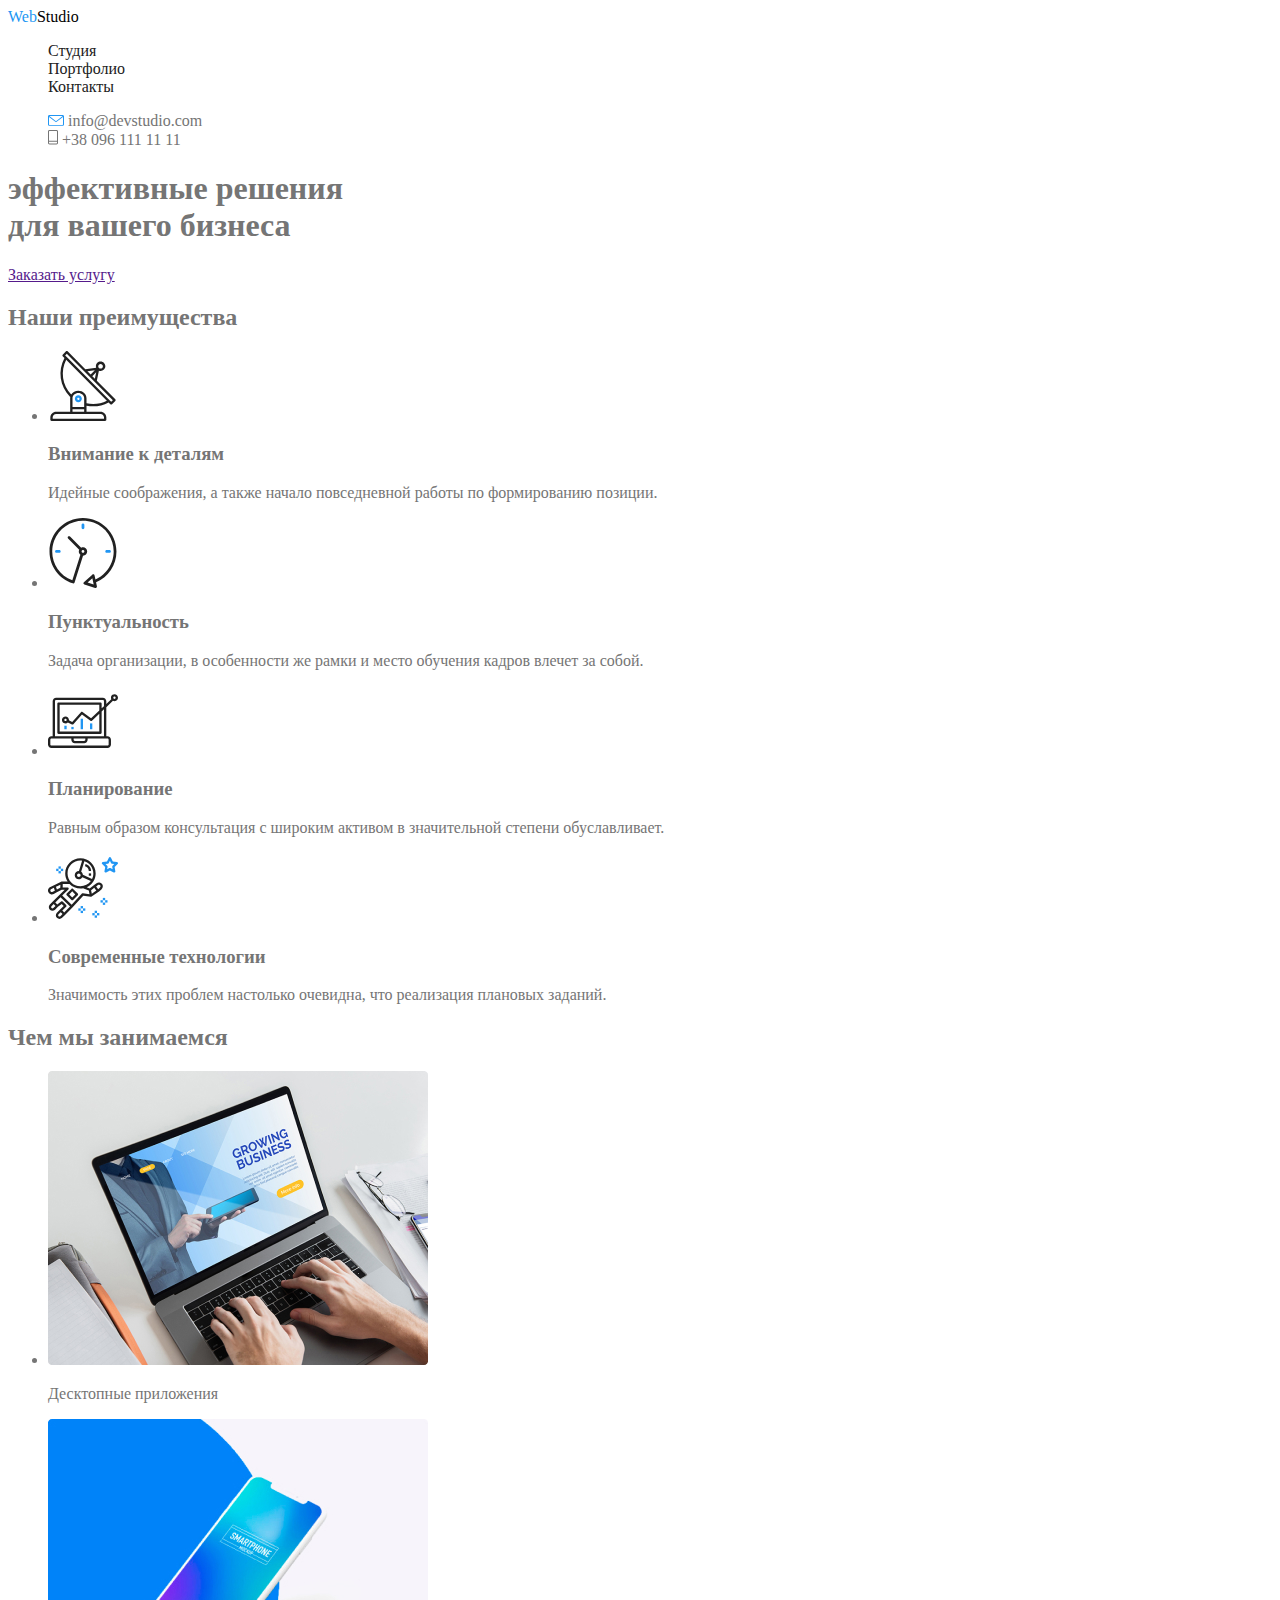
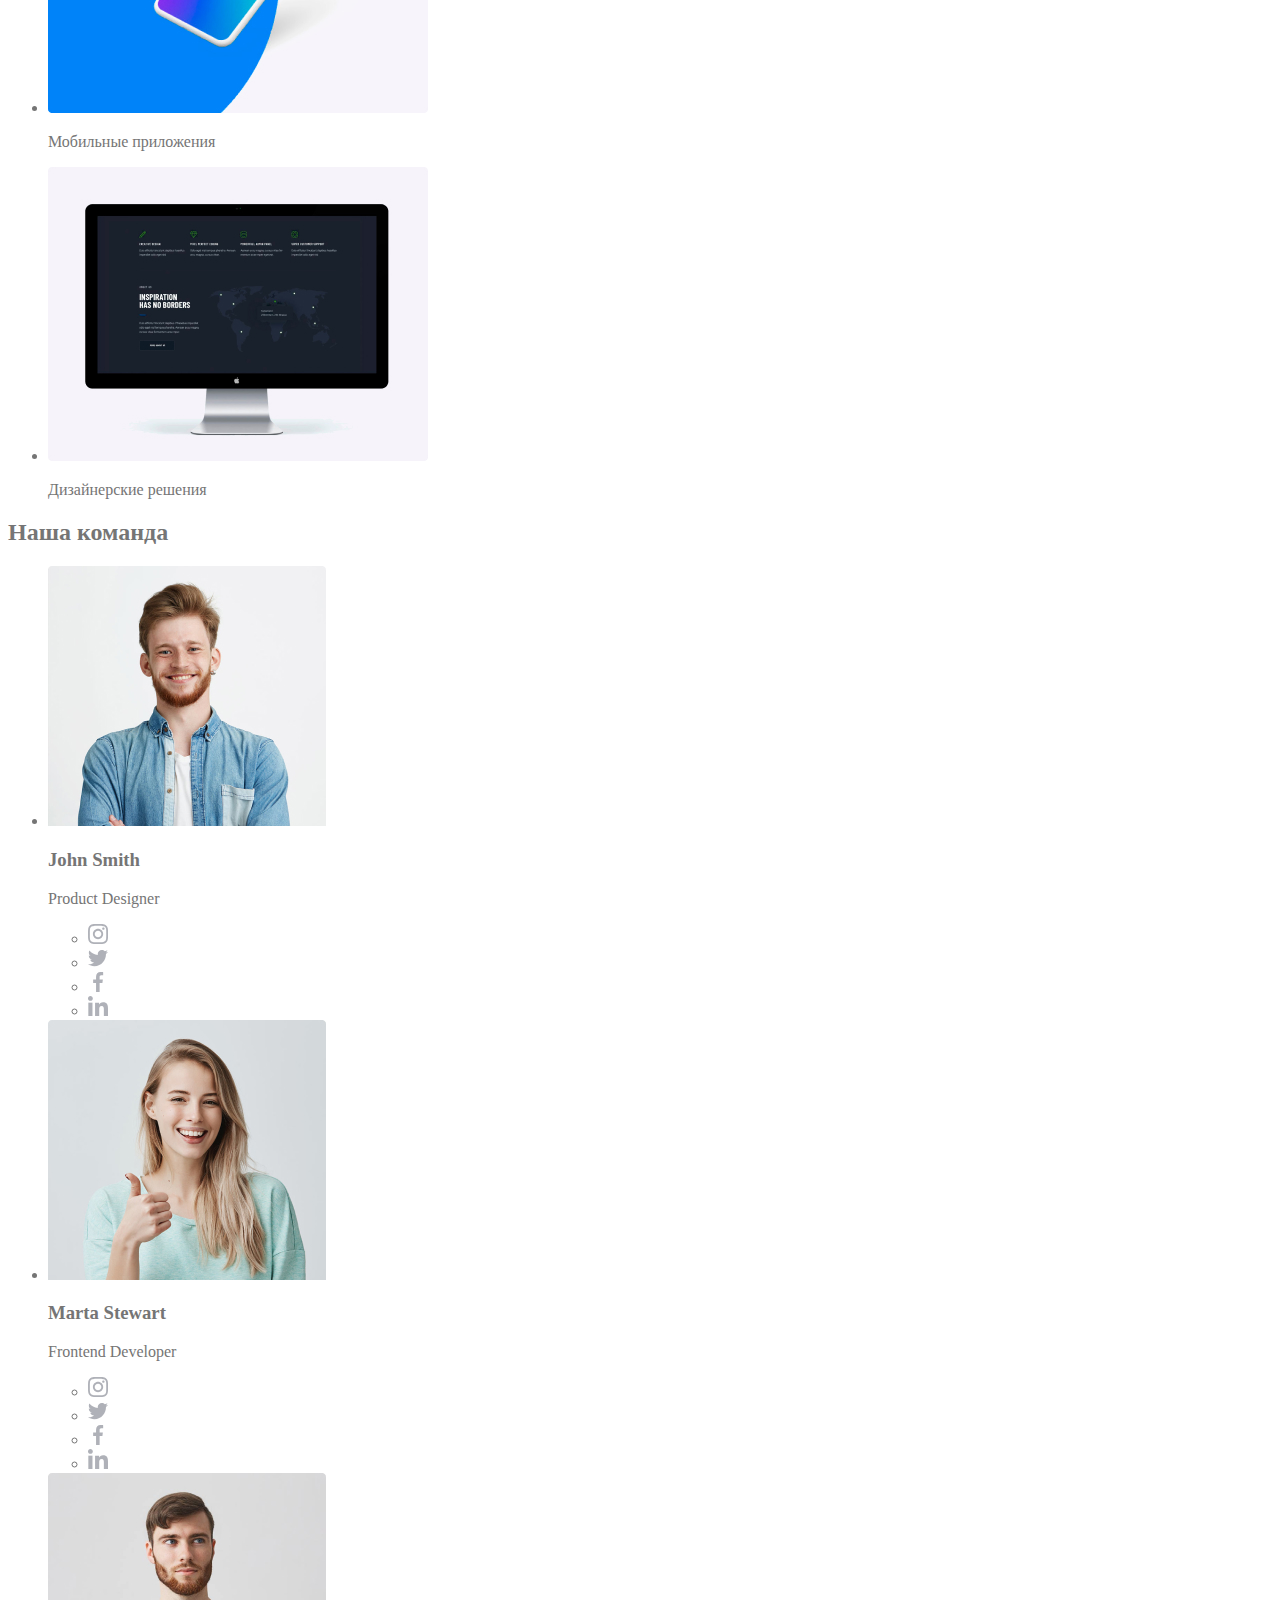
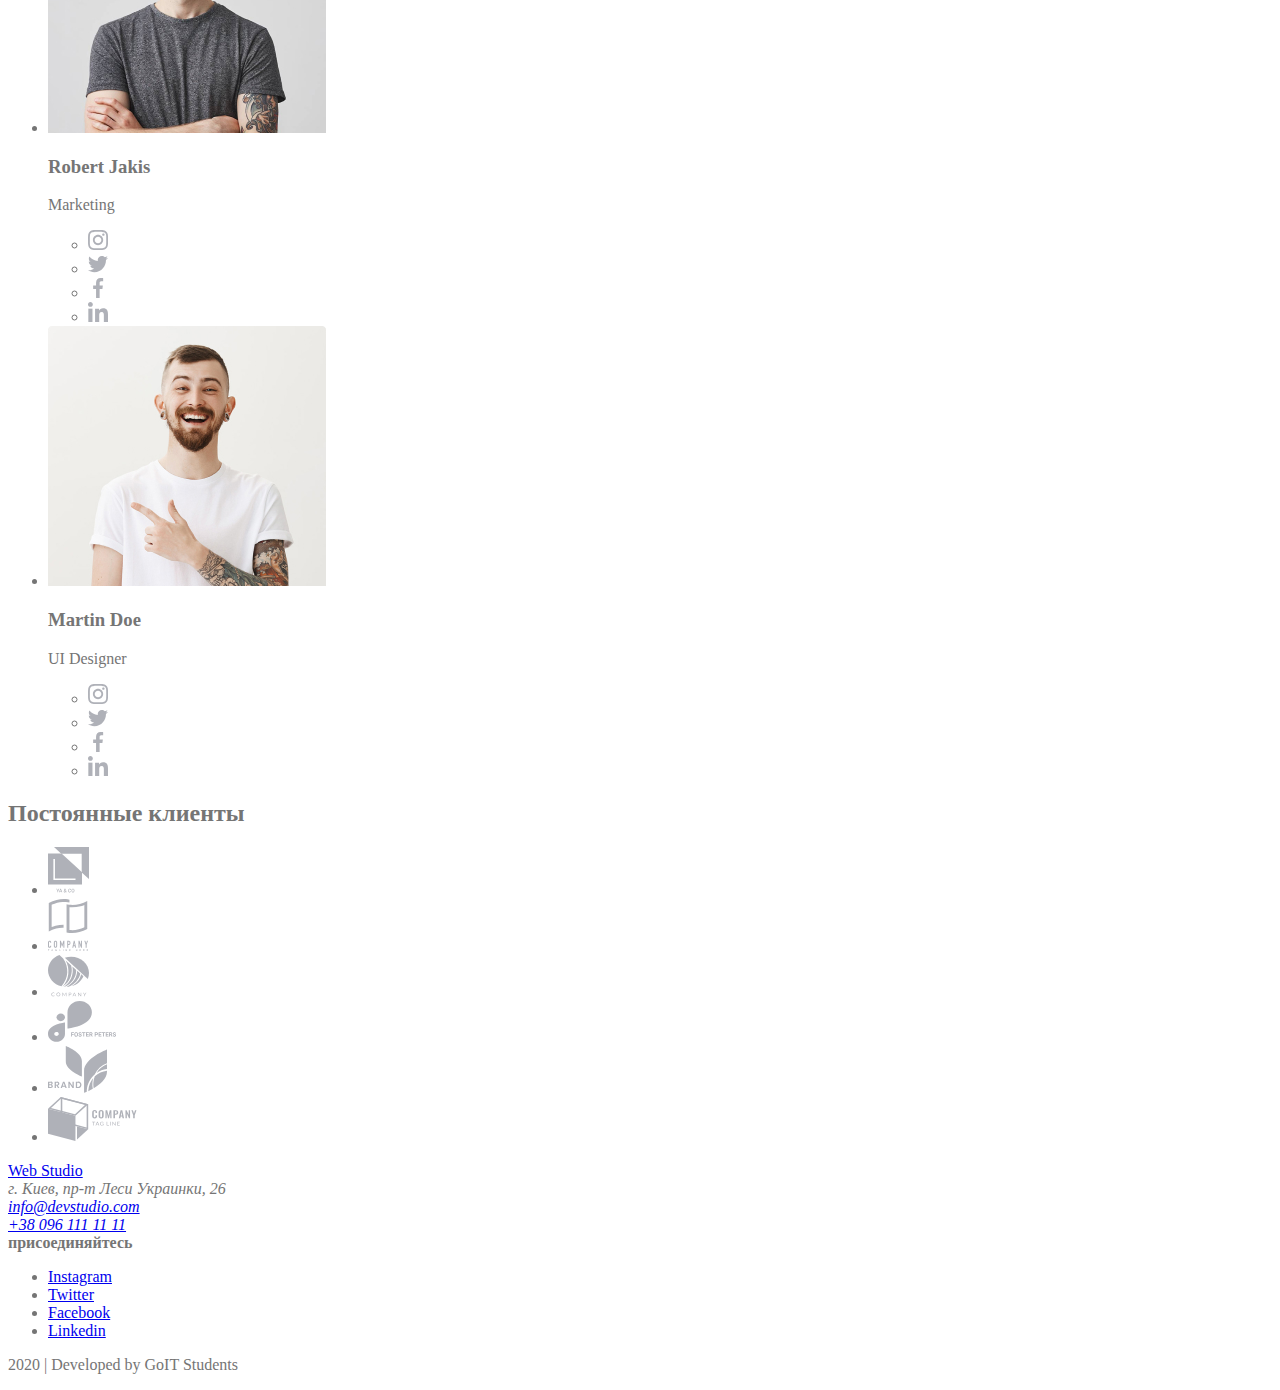
==== index.html @ 6618c868 "Задает цвет текста навигации" ====
<!DOCTYPE html>
<html lang="ru">
  <head>
    <meta charset="UTF-8" />
    <meta name="viewport" content="width=device-width, initial-scale=1.0" />
    <link rel="stylesheet" href="./css/style.css" />
    <title>goit-markup-hw-02</title>
  </head>
  <body>
    <!-- Шапка сайта -->
    <header>
      <nav>
        <a href="./index.html" class="logo link"
          ><span class="logo-web">Web</span
          ><span class="logo-studio">Studio</span></a
        >
        <ul class="site-nav list">
          <li>Студия</li>
          <li>Портфолио</li>
          <li>Контакты</li>
        </ul>
        <ul class="cont-nav list">
          <li>
            <img src="./img/mailicon.svg" alt="иконка почты" />
            <a href="mailto" class="mail link">info@devstudio.com</a>
          </li>
          <li>
            <img src="./img/phoneicon.svg" alt="иконка телефона" />
            <a href="tel:380961111111" class="phone link">+38 096 111 11 11</a>
          </li>
        </ul>
      </nav>
    </header>

    <!-- Герой -->
    <main>
      <section>
        <h1>
          эффективные решения <br />
          для вашего бизнеса
        </h1>
        <a href="">Заказать услугу</a>
      </section>

      <!-- Наши преимущества -->
      <section>
        <h2>Наши преимущества</h2>
        <ul>
          <li>
            <img src="./img/antenna.svg" alt="Иконка антенна" />
            <h3>Внимание к деталям</h3>
            <p>
              Идейные соображения, а также начало повседневной работы по
              формированию позиции.
            </p>
          </li>
          <li>
            <img src="./img/clock.svg" alt="Иконка часы" />
            <h3>Пунктуальность</h3>
            <p>
              Задача организации, в особенности же рамки и место обучения кадров
              влечет за собой.
            </p>
          </li>
          <li>
            <img src="./img/diagram.svg" alt="Иконка диаграмма" />
            <h3>Планирование</h3>
            <p>
              Равным образом консультация с широким активом в значительной
              степени обуславливает.
            </p>
          </li>
          <li>
            <img src="./img/astronaut.svg" alt="Иконка астронавт" />
            <h3>Современные технологии</h3>
            <p>
              Значимость этих проблем настолько очевидна, что реализация
              плановых заданий.
            </p>
          </li>
        </ul>
      </section>

      <!-- Чем мы занимаемся -->
      <section>
        <h2>Чем мы занимаемся</h2>
        <ul>
          <li>
            <img src="./img/nout.jpg" alt="Ноутбук" width="380" height="294" />
            <p>Десктопные приложения</p>
          </li>
          <li>
            <img
              src="./img/mobile.jpg"
              alt="Мобильный телефон"
              width="380"
              height="294"
            />
            <p>Мобильные приложения</p>
          </li>
          <li>
            <img
              src="./img/comp.jpg"
              alt="Монитор компьютера"
              width="380"
              height="294"
            />
            <p>Дизайнерские решения</p>
          </li>
        </ul>
      </section>

      <!-- Наша команда -->
      <section>
        <h2>Наша команда</h2>
        <ul>
          <!-- John Smith -->
          <li>
            <img
              src="./img/team-card-1.jpg"
              alt="Фото члена команды"
              width="278"
              height="260"
            />
            <h3>John Smith</h3>
            <p>Product Designer</p>
            <ul>
              <li>
                <a href="instagram.com">
                  <img src="./img/instagram.svg" alt="Иконка Инстаграм" />
                </a>
              </li>
              <li>
                <a href="twitter.com">
                  <img src="./img/twitter.svg" alt="Иконка Твиттер" />
                </a>
              </li>
              <li>
                <a href="facebook.com">
                  <img src="./img/facebook.svg" alt="Иконка Фейсбук" />
                </a>
              </li>
              <li>
                <a href="linkedin.com">
                  <img src="./img/linkedin.svg" alt="Иконка Линкдин" />
                </a>
              </li>
            </ul>
          </li>

          <!-- Marta Stewart -->
          <li>
            <img
              src="./img/team-card-2.jpg"
              alt="Фото члена команды"
              width="278"
              height="260"
            />
            <h3>Marta Stewart</h3>
            <p>Frontend Developer</p>
            <ul>
              <li>
                <a href="instagram.com">
                  <img src="./img/instagram.svg" alt="Иконка Инстаграм" />
                </a>
              </li>
              <li>
                <a href="twitter.com">
                  <img src="./img/twitter.svg" alt="Иконка Твиттер" />
                </a>
              </li>
              <li>
                <a href="facebook.com">
                  <img src="./img/facebook.svg" alt="Иконка Фейсбук" />
                </a>
              </li>
              <li>
                <a href="linkedin.com">
                  <img src="./img/linkedin.svg" alt="Иконка Линкдин" />
                </a>
              </li>
            </ul>
          </li>

          <!-- Robert Jakis -->
          <li>
            <img
              src="./img/team-card-3.jpg"
              alt="Фото члена команды"
              width="278"
              height="260"
            />
            <h3>Robert Jakis</h3>
            <p>Marketing</p>
            <ul>
              <li>
                <a href="instagram.com">
                  <img src="./img/instagram.svg" alt="Иконка Инстаграм" />
                </a>
              </li>
              <li>
                <a href="twitter.com">
                  <img src="./img/twitter.svg" alt="Иконка Твиттер" />
                </a>
              </li>
              <li>
                <a href="facebook.com">
                  <img src="./img/facebook.svg" alt="Иконка Фейсбук" />
                </a>
              </li>
              <li>
                <a href="linkedin.com">
                  <img src="./img/linkedin.svg" alt="Иконка Линкдин" />
                </a>
              </li>
            </ul>
          </li>

          <!-- Martin Doe -->
          <li>
            <img
              src="./img/team-card-4.jpg"
              alt="Фото члена команды"
              width="278"
              height="260"
            />
            <h3>Martin Doe</h3>
            <p>UI Designer</p>
            <ul>
              <li>
                <a href="http://instagram.com/">
                  <img src="./img/instagram.svg" alt="Иконка Инстаграм" />
                </a>
              </li>
              <li>
                <a href="http://twitter.com/">
                  <img src="./img/twitter.svg" alt="Иконка Твиттер" />
                </a>
              </li>
              <li>
                <a href="http://facebook.com/">
                  <img src="./img/facebook.svg" alt="Иконка Фейсбук" />
                </a>
              </li>
              <li>
                <a href="http://linkedin.com/">
                  <img src="./img/linkedin.svg" alt="Иконка Линкдин" />
                </a>
              </li>
            </ul>
          </li>
        </ul>
      </section>

      <!-- Постоянные клиенты -->
      <section>
        <h2>
          Постоянные клиенты
        </h2>
        <ul>
          <li>
            <a href="">
              <img src="./img/customer-logo-1.svg" alt="клиент первый" />
            </a>
          </li>
          <li>
            <a href="">
              <img src="./img/customer-logo-2.svg" alt="клиент второй" />
            </a>
          </li>
          <li>
            <a href="">
              <img src="./img/customer-logo-3.svg" alt="клиент третий" />
            </a>
          </li>
          <li>
            <a href="">
              <img src="./img/customer-logo-4.svg" alt="клиент четвертый" />
            </a>
          </li>
          <li>
            <a href="">
              <img src="./img/customer-logo-5.svg" alt="клиент пятый" />
            </a>
          </li>
          <li>
            <a href="">
              <img src="./img/customer-logo-6.svg" alt="клиент шестой" />
            </a>
          </li>
        </ul>
      </section>
    </main>
    <!-- Футер -->
    <footer>
      <a href="./index.html">Web Studio</a>
      <address>
        г. Киев, пр-т Леси Украинки, 26
      </address>
      <address>
        <a href="mailto">info@devstudio.com</a> <br />
        <a href="tel:380961111111">+38 096 111 11 11</a>
      </address>

      <b>присоединяйтесь</b>
      <ul>
        <li>
          <a href="http://instagram.com/" aria-label="Ссылка на instagram"
            >Instagram</a
          >
        </li>
        <li>
          <a href="http://twitter.com/" aria-label="Ссылка на twitter"
            >Twitter</a
          >
        </li>
        <li>
          <a href="http://facebook.com/" aria-label="Ссылка на facebook"
            >Facebook</a
          >
        </li>
        <li>
          <a href="http://linkedin.com/" aria-label="Ссылка на linkedin"
            >Linkedin</a
          >
        </li>
      </ul>

      <p>2020 | Developed by GoIT Students</p>
    </footer>
  </body>
</html>
---- css/style.css ----
body {
  background-color: #ffffff;
  color: #757575;
}

/* цвет основной + телефон в шапке #757575 */
/* цвет заголовков #212121 */
/* акцент #2196F */
/* белый #FFFFFF */
/* телефон, почта футер rgba(255, 255, 255, 0.6) */

.logo {
  color: black;
  text-decoration: none;
}

.logo-web {
  color: #2196f3;
}

.logo-studio {
  color: black;
}

.site-nav {
  color: #212121;
}

.list {
  list-style: none;
}

.link {
  text-decoration: none;
  color: #757575;
}

.link:hover {
  color: #2196f3;
}
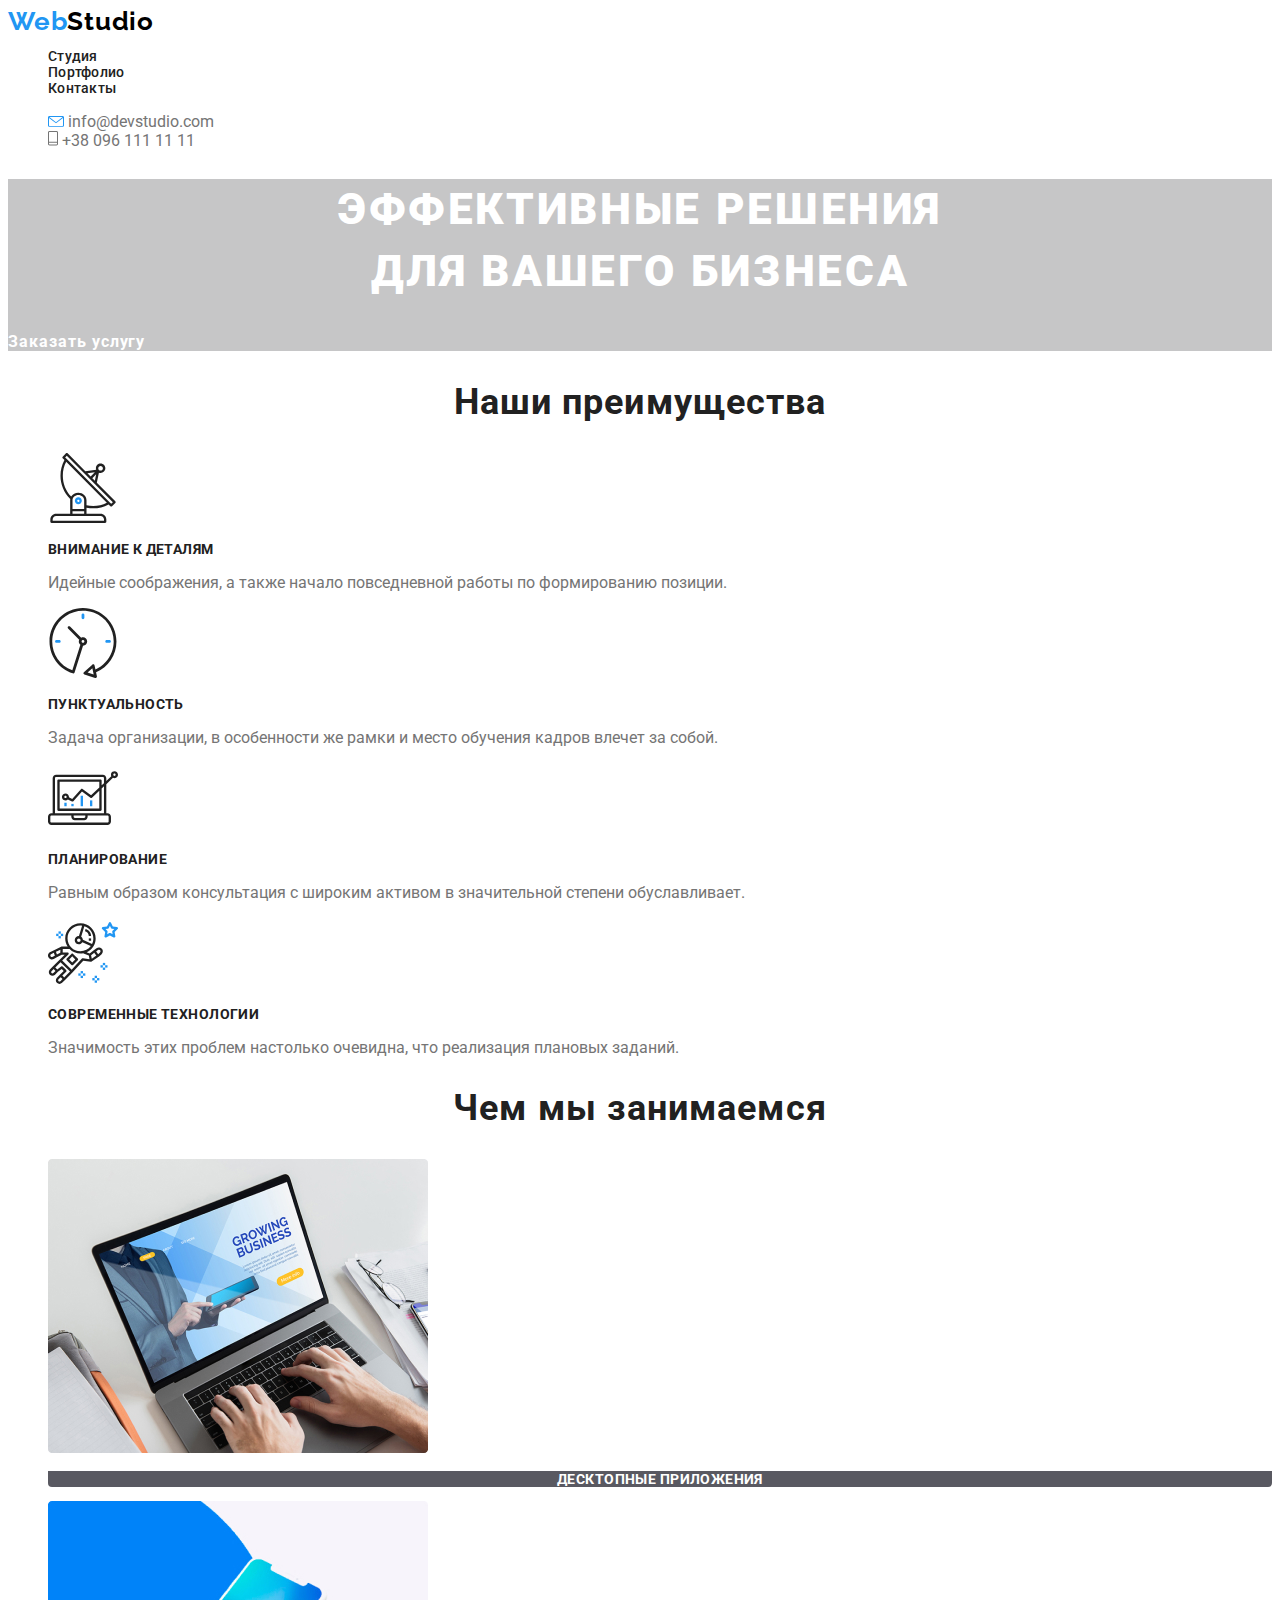
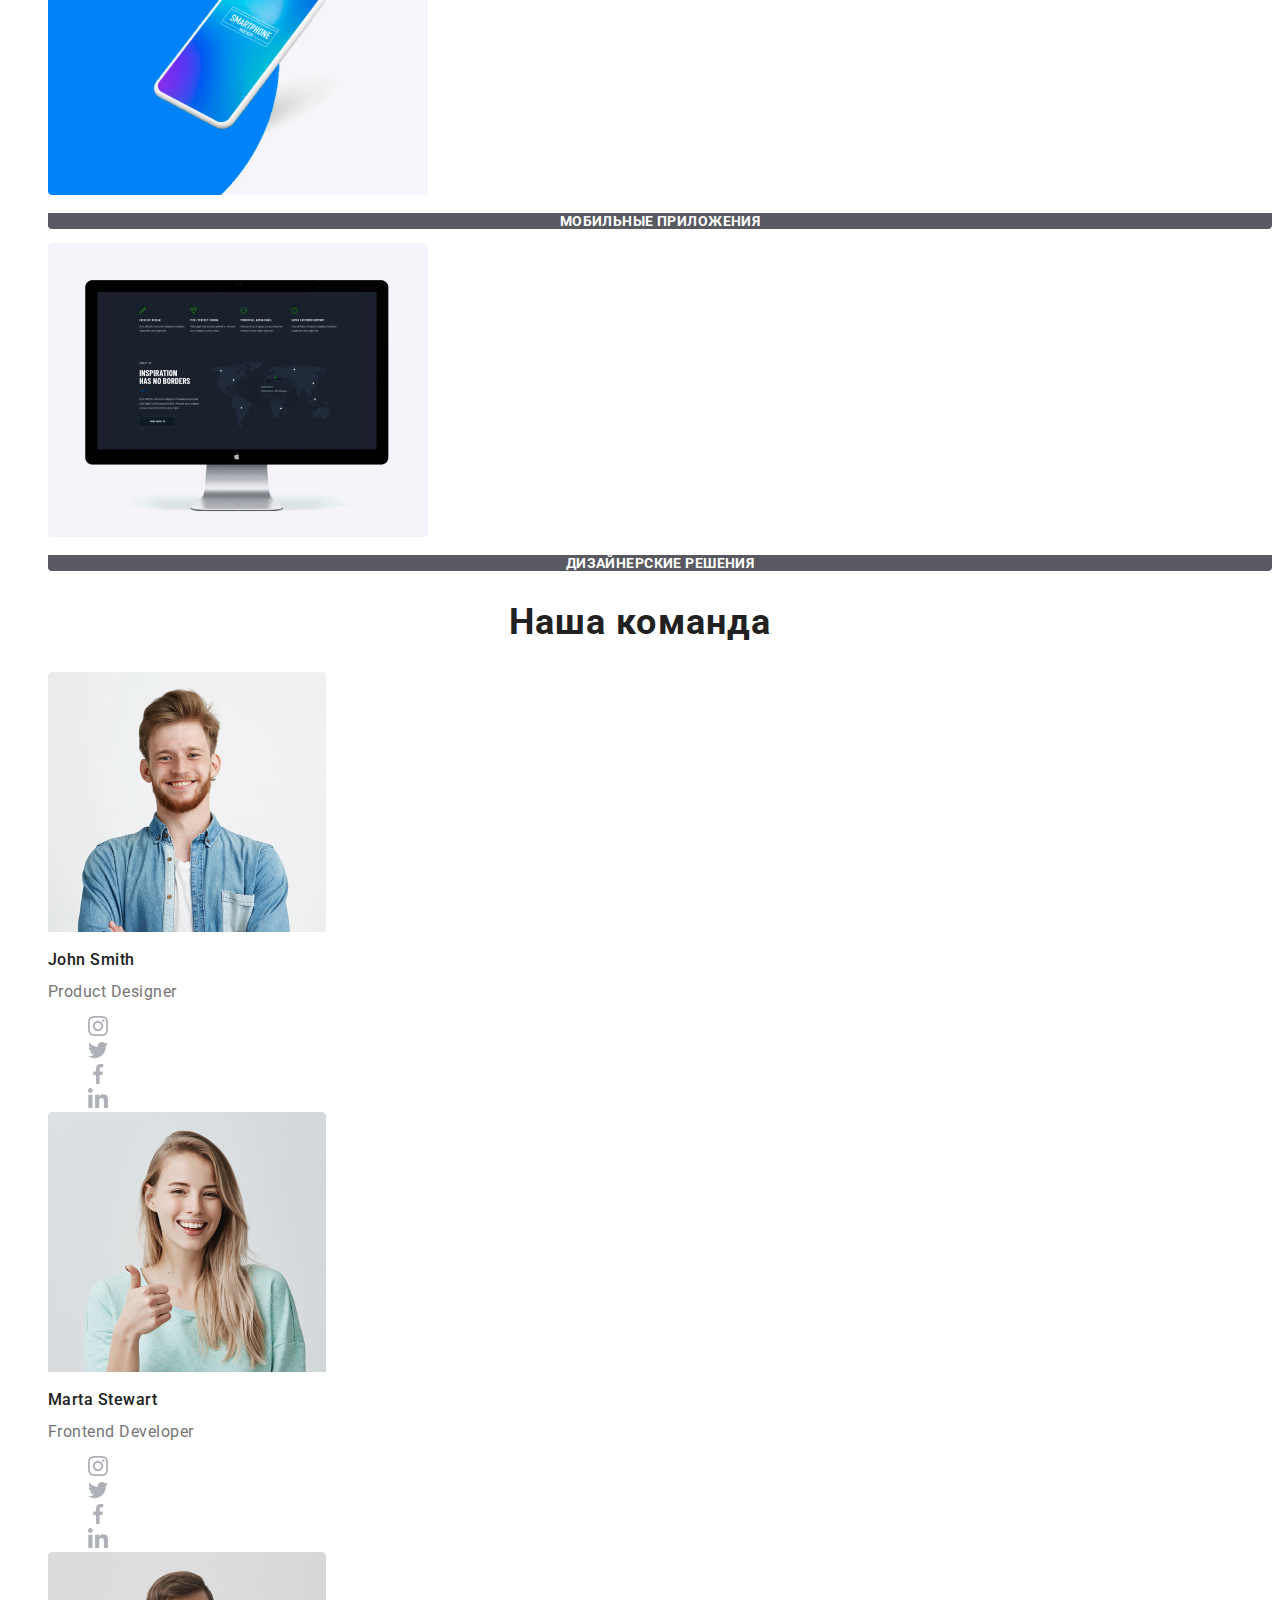
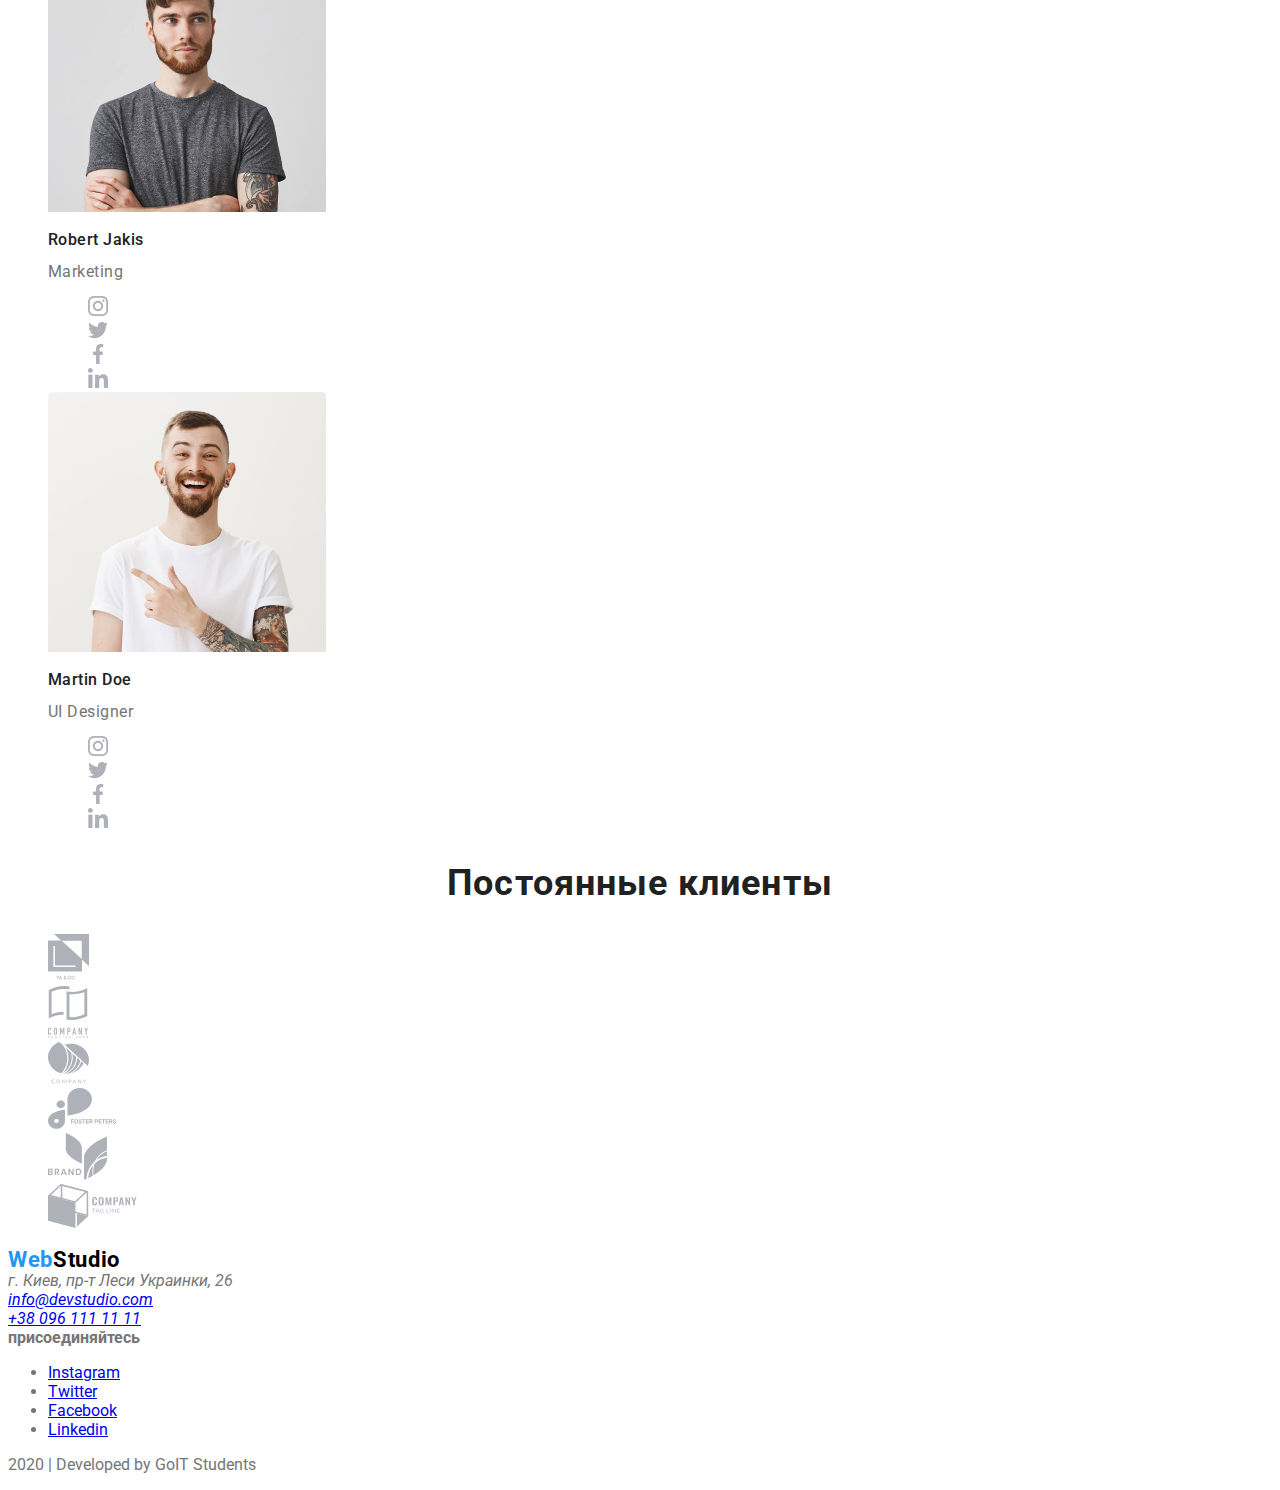
==== commit 1114a38d: "Добавляет оформление текста" ====
--- a/index.html
+++ b/index.html
@@ -3,6 +3,10 @@
   <head>
     <meta charset="UTF-8" />
     <meta name="viewport" content="width=device-width, initial-scale=1.0" />
+    <link
+      href="https://fonts.googleapis.com/css2?family=Raleway:wght@700&family=Roboto:wght@400;500;700;900&display=swap"
+      rel="stylesheet"
+    />
     <link rel="stylesheet" href="./css/style.css" />
     <title>goit-markup-hw-02</title>
   </head>
@@ -10,14 +14,14 @@
     <!-- Шапка сайта -->
     <header>
       <nav>
-        <a href="./index.html" class="logo link"
+        <a href="./index.html" class="logo-head link"
           ><span class="logo-web">Web</span
           ><span class="logo-studio">Studio</span></a
         >
         <ul class="site-nav list">
-          <li>Студия</li>
-          <li>Портфолио</li>
-          <li>Контакты</li>
+          <li class="site-nav-st">Студия</li>
+          <li class="site-nav-port">Портфолио</li>
+          <li class="site-nav-сont">Контакты</li>
         </ul>
         <ul class="cont-nav list">
           <li>
@@ -32,23 +36,23 @@
       </nav>
     </header>
 
-    <!-- Герой -->
     <main>
-      <section>
-        <h1>
+      <!-- Герой -->
+      <section class="hero">
+        <h1 class="hero-title">
           эффективные решения <br />
           для вашего бизнеса
         </h1>
-        <a href="">Заказать услугу</a>
+        <a href="" class="hero-link">Заказать услугу</a>
       </section>
 
       <!-- Наши преимущества -->
       <section>
         <h2>Наши преимущества</h2>
-        <ul>
+        <ul class="list">
           <li>
             <img src="./img/antenna.svg" alt="Иконка антенна" />
-            <h3>Внимание к деталям</h3>
+            <h3 class="advantage">Внимание к деталям</h3>
             <p>
               Идейные соображения, а также начало повседневной работы по
               формированию позиции.
@@ -56,7 +60,7 @@
           </li>
           <li>
             <img src="./img/clock.svg" alt="Иконка часы" />
-            <h3>Пунктуальность</h3>
+            <h3 class="advantage">Пунктуальность</h3>
             <p>
               Задача организации, в особенности же рамки и место обучения кадров
               влечет за собой.
@@ -64,7 +68,7 @@
           </li>
           <li>
             <img src="./img/diagram.svg" alt="Иконка диаграмма" />
-            <h3>Планирование</h3>
+            <h3 class="advantage">Планирование</h3>
             <p>
               Равным образом консультация с широким активом в значительной
               степени обуславливает.
@@ -72,7 +76,7 @@
           </li>
           <li>
             <img src="./img/astronaut.svg" alt="Иконка астронавт" />
-            <h3>Современные технологии</h3>
+            <h3 class="advantage">Современные технологии</h3>
             <p>
               Значимость этих проблем настолько очевидна, что реализация
               плановых заданий.
@@ -84,10 +88,10 @@
       <!-- Чем мы занимаемся -->
       <section>
         <h2>Чем мы занимаемся</h2>
-        <ul>
+        <ul class="list">
           <li>
             <img src="./img/nout.jpg" alt="Ноутбук" width="380" height="294" />
-            <p>Десктопные приложения</p>
+            <p class="we-doing">Десктопные приложения</p>
           </li>
           <li>
             <img
@@ -96,7 +100,7 @@
               width="380"
               height="294"
             />
-            <p>Мобильные приложения</p>
+            <p class="we-doing">Мобильные приложения</p>
           </li>
           <li>
             <img
@@ -105,7 +109,7 @@
               width="380"
               height="294"
             />
-            <p>Дизайнерские решения</p>
+            <p class="we-doing">Дизайнерские решения</p>
           </li>
         </ul>
       </section>
@@ -113,7 +117,7 @@
       <!-- Наша команда -->
       <section>
         <h2>Наша команда</h2>
-        <ul>
+        <ul class="list">
           <!-- John Smith -->
           <li>
             <img
@@ -122,9 +126,9 @@
               width="278"
               height="260"
             />
-            <h3>John Smith</h3>
-            <p>Product Designer</p>
-            <ul>
+            <h3 class="team">John Smith</h3>
+            <p class="team-position">Product Designer</p>
+            <ul class="list">
               <li>
                 <a href="instagram.com">
                   <img src="./img/instagram.svg" alt="Иконка Инстаграм" />
@@ -156,9 +160,9 @@
               width="278"
               height="260"
             />
-            <h3>Marta Stewart</h3>
-            <p>Frontend Developer</p>
-            <ul>
+            <h3 class="team">Marta Stewart</h3>
+            <p class="team-position">Frontend Developer</p>
+            <ul class="list">
               <li>
                 <a href="instagram.com">
                   <img src="./img/instagram.svg" alt="Иконка Инстаграм" />
@@ -190,9 +194,9 @@
               width="278"
               height="260"
             />
-            <h3>Robert Jakis</h3>
-            <p>Marketing</p>
-            <ul>
+            <h3 class="team">Robert Jakis</h3>
+            <p class="team-position">Marketing</p>
+            <ul class="list">
               <li>
                 <a href="instagram.com">
                   <img src="./img/instagram.svg" alt="Иконка Инстаграм" />
@@ -224,9 +228,9 @@
               width="278"
               height="260"
             />
-            <h3>Martin Doe</h3>
-            <p>UI Designer</p>
-            <ul>
+            <h3 class="team">Martin Doe</h3>
+            <p class="team-position">UI Designer</p>
+            <ul class="list">
               <li>
                 <a href="http://instagram.com/">
                   <img src="./img/instagram.svg" alt="Иконка Инстаграм" />
@@ -257,7 +261,7 @@
         <h2>
           Постоянные клиенты
         </h2>
-        <ul>
+        <ul class="list">
           <li>
             <a href="">
               <img src="./img/customer-logo-1.svg" alt="клиент первый" />
@@ -293,7 +297,10 @@
     </main>
     <!-- Футер -->
     <footer>
-      <a href="./index.html">Web Studio</a>
+      <a href="./index.html" class="logo-foot link"
+        ><span class="logo-web">Web</span
+        ><span class="logo-studio">Studio</span></a
+      >
       <address>
         г. Киев, пр-т Леси Украинки, 26
       </address>
--- a/css/style.css
+++ b/css/style.css
@@ -1,17 +1,34 @@
 body {
+  font-family: 'Roboto', sans-serif;
   background-color: #ffffff;
   color: #757575;
 }
 
 /* цвет основной + телефон в шапке #757575 */
 /* цвет заголовков #212121 */
-/* акцент #2196F */
+/* акцент #2196F3 */
 /* белый #FFFFFF */
 /* телефон, почта футер rgba(255, 255, 255, 0.6) */
 
+/* Логотип */
 .logo {
-  color: black;
+  letter-spacing: 0.03em;
+}
+
+.logo-head {
+  font-family: 'Raleway', sans-serif;
+  font-weight: 700;
+  font-size: 26px;
+  line-height: 1;
   text-decoration: none;
+  letter-spacing: 0.03em;
+}
+
+.logo-foot {
+  font-weight: 700;
+  font-size: 22px;
+  line-height: 1;
+  letter-spacing: 0.03em;
 }
 
 .logo-web {
@@ -19,10 +36,15 @@
 }
 
 .logo-studio {
-  color: black;
+  color: #000000;
 }
 
+/* Навигация сайта */
 .site-nav {
+  font-weight: 500;
+  font-size: 14px;
+  line-height: 16px;
+  letter-spacing: 0.02em;
   color: #212121;
 }
 
@@ -35,6 +57,89 @@
   color: #757575;
 }
 
-.link:hover {
+.link:hover,
+.site-nav-st:hover,
+.site-nav-port:hover,
+.site-nav-сont:hover {
   color: #2196f3;
 }
+
+/* Герой */
+.hero {
+  background-color: rgb(198, 198, 199);
+}
+
+h1 {
+  text-transform: uppercase;
+  color: #ffffff;
+  text-align: center;
+  font-weight: 900;
+  font-size: 44px;
+  line-height: 1.4;
+  letter-spacing: 0.06em;
+}
+
+.hero-link {
+  text-decoration: none;
+  color: #ffffff;
+  font-weight: 700;
+  font-size: 16px;
+  line-height: 1, 9;
+  text-align: center;
+  letter-spacing: 0.06em;
+  /* display: flex;
+  align-items: center;
+   */
+}
+
+/* Наши преимущества */
+
+h2 {
+  font-weight: 700;
+  font-size: 36px;
+  line-height: 1, 2;
+  text-align: center;
+  letter-spacing: 0.03em;
+  color: #212121;
+}
+
+.advantage {
+  font-weight: 700;
+  font-size: 14px;
+  line-height: 1, 1;
+  letter-spacing: 0.03em;
+  text-transform: uppercase;
+  color: #212121;
+}
+
+/* Чем мы занимаемся */
+.we-doing {
+  background: rgba(47, 48, 58, 0.8);
+  border-radius: 0px 0px 4px 4px;
+  font-weight: 700;
+  font-size: 14px;
+  line-height: 1, 1;
+  text-align: center;
+  letter-spacing: 0.03em;
+  text-transform: uppercase;
+
+  color: #ffffff;
+}
+
+/* Наша команда */
+.team {
+  font-weight: 500;
+  font-size: 16px;
+  line-height: 1;
+  letter-spacing: 0.03em;
+  color: #212121;
+  /* text-align: center; */
+}
+
+.team-position {
+  font-size: 16px;
+  line-height: 1;
+  letter-spacing: 0.03em;
+  color: #757575;
+  /* text-align: center; */
+}
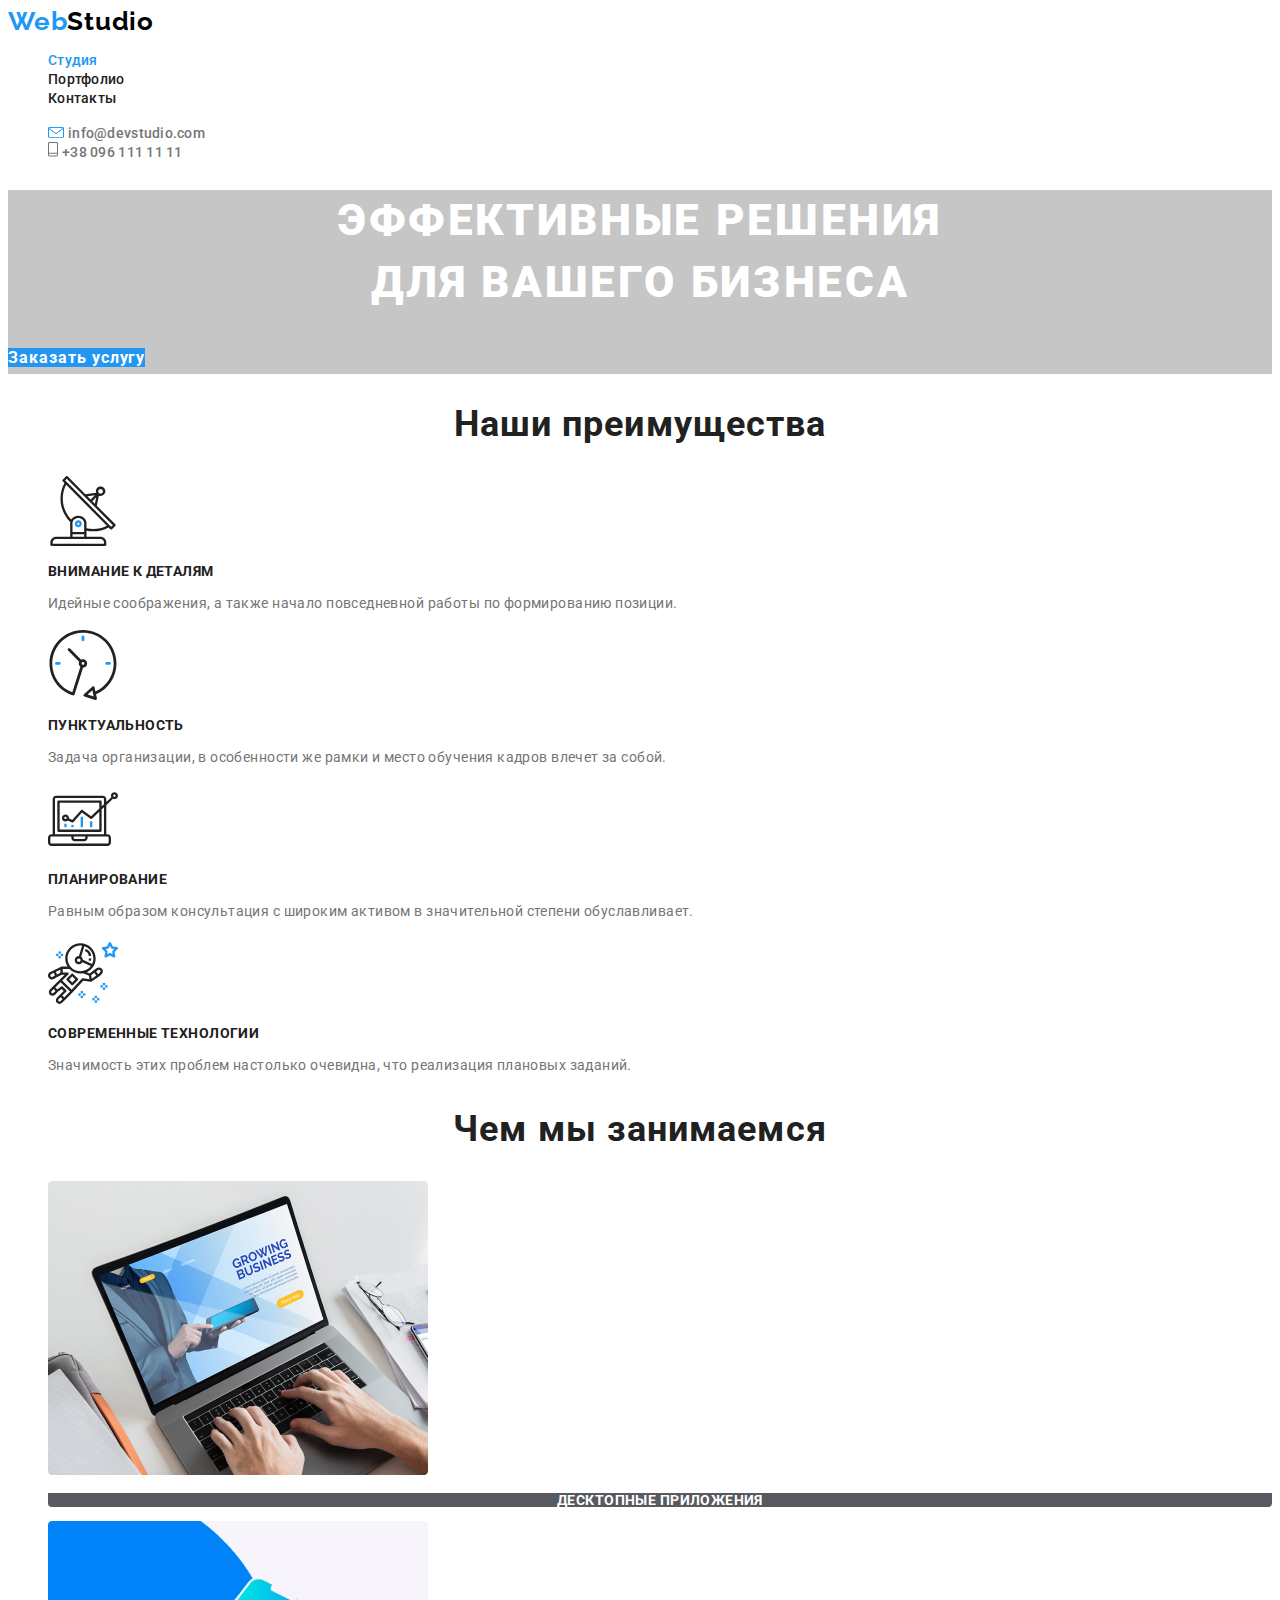
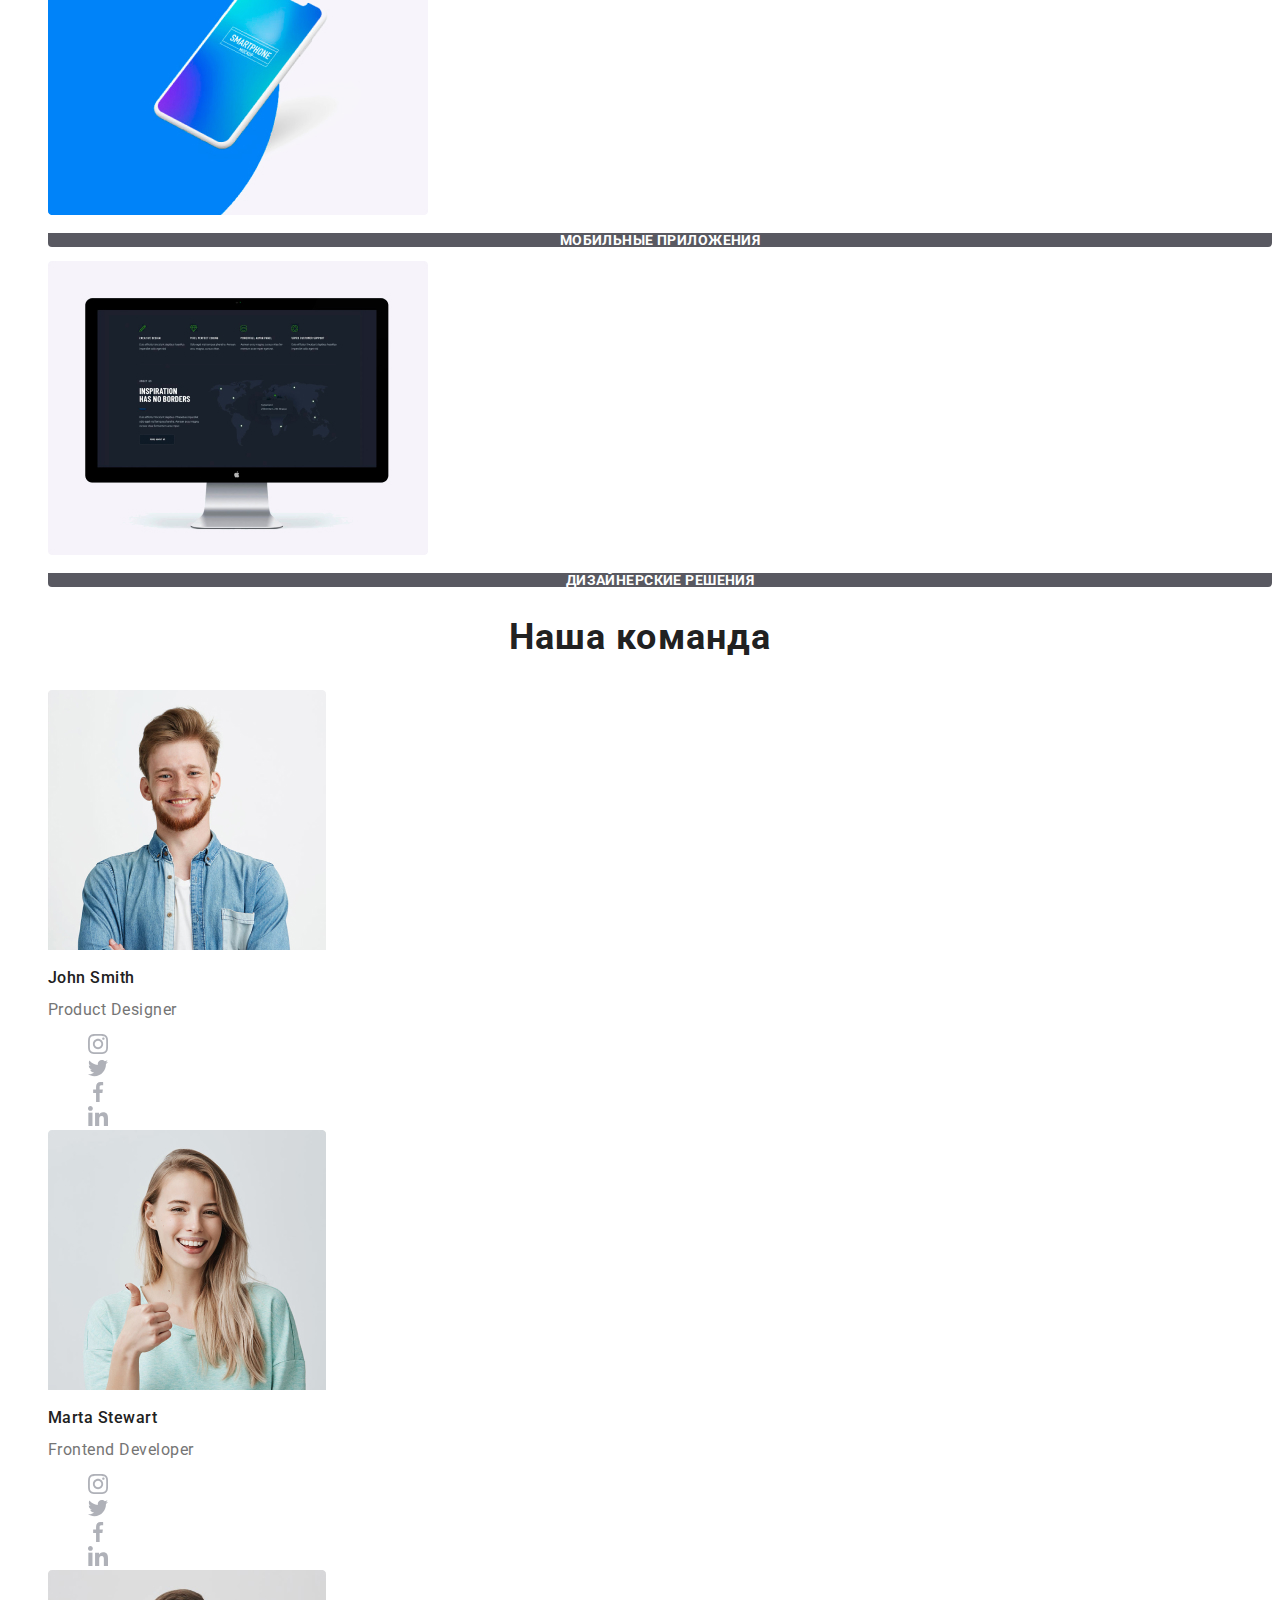
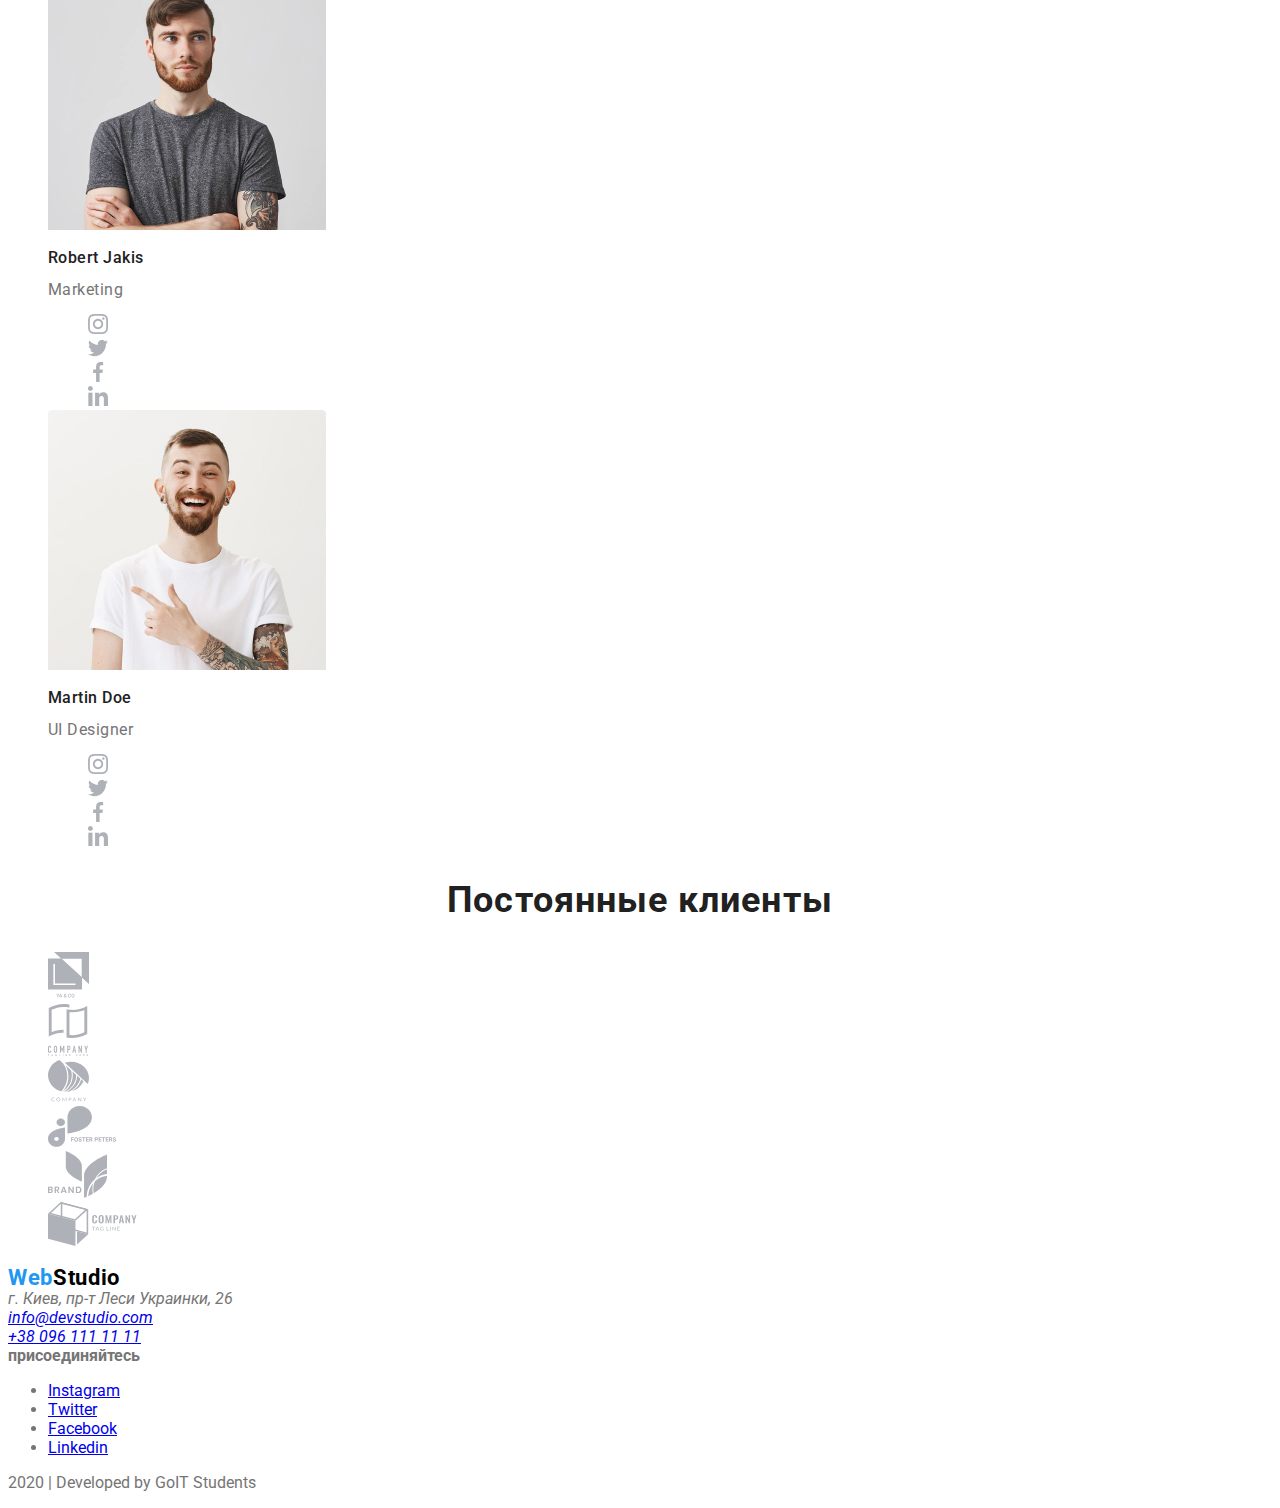
==== commit 0d5051c4: "Добавляет разметку страницы портфолио" ====
--- a/index.html
+++ b/index.html
@@ -7,7 +7,8 @@
       href="https://fonts.googleapis.com/css2?family=Raleway:wght@700&family=Roboto:wght@400;500;700;900&display=swap"
       rel="stylesheet"
     />
-    <link rel="stylesheet" href="./css/style.css" />
+    <link rel="stylesheet" href="./css/common.css" />
+    <link rel="stylesheet" href="./css/main.css" />
     <title>goit-markup-hw-02</title>
   </head>
   <body>
@@ -19,9 +20,13 @@
           ><span class="logo-studio">Studio</span></a
         >
         <ul class="site-nav list">
-          <li class="site-nav-st">Студия</li>
-          <li class="site-nav-port">Портфолио</li>
-          <li class="site-nav-сont">Контакты</li>
+          <li class="studio">
+            <a href="" class="link current">Студия</a>
+          </li>
+          <li class="portfolio">
+            <a href="./portfolio.html" class="link">Портфолио</a>
+          </li>
+          <li class="сontact"><a href="" class="link">Контакты</a></li>
         </ul>
         <ul class="cont-nav list">
           <li>
@@ -38,46 +43,46 @@
 
     <main>
       <!-- Герой -->
-      <section class="hero">
+      <section class="section hero">
         <h1 class="hero-title">
           эффективные решения <br />
           для вашего бизнеса
         </h1>
-        <a href="" class="hero-link">Заказать услугу</a>
+        <a href="" class="button primary">Заказать услугу</a>
       </section>
 
       <!-- Наши преимущества -->
-      <section>
+      <section class="section advantage">
         <h2>Наши преимущества</h2>
         <ul class="list">
           <li>
             <img src="./img/antenna.svg" alt="Иконка антенна" />
-            <h3 class="advantage">Внимание к деталям</h3>
-            <p>
+            <h3 class="advantage-title">Внимание к деталям</h3>
+            <p class="text">
               Идейные соображения, а также начало повседневной работы по
               формированию позиции.
             </p>
           </li>
           <li>
             <img src="./img/clock.svg" alt="Иконка часы" />
-            <h3 class="advantage">Пунктуальность</h3>
-            <p>
+            <h3 class="advantage-title">Пунктуальность</h3>
+            <p class="text">
               Задача организации, в особенности же рамки и место обучения кадров
               влечет за собой.
             </p>
           </li>
           <li>
             <img src="./img/diagram.svg" alt="Иконка диаграмма" />
-            <h3 class="advantage">Планирование</h3>
-            <p>
+            <h3 class="advantage-title">Планирование</h3>
+            <p class="text">
               Равным образом консультация с широким активом в значительной
               степени обуславливает.
             </p>
           </li>
           <li>
             <img src="./img/astronaut.svg" alt="Иконка астронавт" />
-            <h3 class="advantage">Современные технологии</h3>
-            <p>
+            <h3 class="advantage-title">Современные технологии</h3>
+            <p class="text">
               Значимость этих проблем настолько очевидна, что реализация
               плановых заданий.
             </p>
@@ -86,12 +91,12 @@
       </section>
 
       <!-- Чем мы занимаемся -->
-      <section>
+      <section class="section doing">
         <h2>Чем мы занимаемся</h2>
         <ul class="list">
           <li>
             <img src="./img/nout.jpg" alt="Ноутбук" width="380" height="294" />
-            <p class="we-doing">Десктопные приложения</p>
+            <p class="doing-text">Десктопные приложения</p>
           </li>
           <li>
             <img
@@ -100,7 +105,7 @@
               width="380"
               height="294"
             />
-            <p class="we-doing">Мобильные приложения</p>
+            <p class="doing-text">Мобильные приложения</p>
           </li>
           <li>
             <img
@@ -109,13 +114,13 @@
               width="380"
               height="294"
             />
-            <p class="we-doing">Дизайнерские решения</p>
+            <p class="doing-text">Дизайнерские решения</p>
           </li>
         </ul>
       </section>
 
       <!-- Наша команда -->
-      <section>
+      <section class="section team">
         <h2>Наша команда</h2>
         <ul class="list">
           <!-- John Smith -->
@@ -126,7 +131,7 @@
               width="278"
               height="260"
             />
-            <h3 class="team">John Smith</h3>
+            <h3 class="team-title">John Smith</h3>
             <p class="team-position">Product Designer</p>
             <ul class="list">
               <li>
@@ -160,7 +165,7 @@
               width="278"
               height="260"
             />
-            <h3 class="team">Marta Stewart</h3>
+            <h3 class="team-title">Marta Stewart</h3>
             <p class="team-position">Frontend Developer</p>
             <ul class="list">
               <li>
@@ -194,7 +199,7 @@
               width="278"
               height="260"
             />
-            <h3 class="team">Robert Jakis</h3>
+            <h3 class="team-title">Robert Jakis</h3>
             <p class="team-position">Marketing</p>
             <ul class="list">
               <li>
@@ -228,7 +233,7 @@
               width="278"
               height="260"
             />
-            <h3 class="team">Martin Doe</h3>
+            <h3 class="team-title">Martin Doe</h3>
             <p class="team-position">UI Designer</p>
             <ul class="list">
               <li>
@@ -257,7 +262,7 @@
       </section>
 
       <!-- Постоянные клиенты -->
-      <section>
+      <section class="section">
         <h2>
           Постоянные клиенты
         </h2>
--- a/css/common.css
+++ b/css/common.css
@@ -0,0 +1,77 @@
+:root {
+  --primery-texy-color: #757575;
+  --title-text-color: #212121;
+  --accent-text-color: #2196f3;
+  --primary-white-color: #ffffff;
+}
+
+body {
+  font-family: 'Roboto', sans-serif;
+  background-color: var(--primary-white-color);
+  color: var(--primery-texy-color);
+}
+
+/* Логотип */
+.logo {
+  letter-spacing: 0.03em;
+}
+
+.logo-head {
+  font-family: 'Raleway', sans-serif;
+  font-weight: 700;
+  font-size: 26px;
+  line-height: 1;
+  text-decoration: none;
+  letter-spacing: 0.03em;
+}
+
+.logo-foot {
+  font-weight: 700;
+  font-size: 22px;
+  line-height: 1;
+  letter-spacing: 0.03em;
+}
+
+.logo-web {
+  color: #2196f3;
+}
+
+.logo-studio {
+  color: #000000;
+}
+
+/* Навигация сайта */
+.site-nav .link {
+  font-weight: 500;
+  font-size: 14px;
+  line-height: 1;
+  letter-spacing: 0.02em;
+  color: var(--title-text-color);
+}
+
+.site-nav .link.current {
+  color: var(--accent-text-color);
+}
+
+.link:hover,
+.studio:hover,
+.portfolio:hover,
+.сontact:hover {
+  color: var(--accent-text-color);
+}
+
+.cont-nav .link {
+  font-weight: 500;
+  font-size: 14px;
+  line-height: 1;
+  letter-spacing: 0.02em;
+}
+
+.list {
+  list-style: none;
+}
+
+.link {
+  text-decoration: none;
+  color: var(--primery-texy-color);
+}
--- a/css/main.css
+++ b/css/main.css
@@ -0,0 +1,172 @@
+/* цвет основной + телефон в шапке #757575 */
+/* цвет заголовков #212121 */
+/* акцент #2196F3 */
+/* белый #FFFFFF */
+/* телефон, почта футер rgba(255, 255, 255, 0.6) */
+
+:root {
+  --primery-texy-color: #757575;
+  --title-text-color: #212121;
+  --accent-text-color: #2196f3;
+  --primary-white-color: #ffffff;
+}
+
+body {
+  font-family: 'Roboto', sans-serif;
+  background-color: var(--primary-white-color);
+  color: var(--primery-texy-color);
+}
+
+/* Логотип */
+.logo {
+  letter-spacing: 0.03em;
+}
+
+.logo-head {
+  font-family: 'Raleway', sans-serif;
+  font-weight: 700;
+  font-size: 26px;
+  line-height: 1;
+  text-decoration: none;
+  letter-spacing: 0.03em;
+}
+
+.logo-foot {
+  font-weight: 700;
+  font-size: 22px;
+  line-height: 1;
+  letter-spacing: 0.03em;
+}
+
+.logo-web {
+  color: #2196f3;
+}
+
+.logo-studio {
+  color: #000000;
+}
+
+/* Навигация сайта */
+.site-nav .link {
+  font-weight: 500;
+  font-size: 14px;
+  line-height: 1;
+  letter-spacing: 0.02em;
+  color: var(--title-text-color);
+}
+
+.site-nav .link.current {
+  color: var(--accent-text-color);
+}
+
+.link:hover,
+.studio:hover,
+.portfolio:hover,
+.сontact:hover {
+  color: var(--accent-text-color);
+}
+
+.cont-nav .link {
+  font-weight: 500;
+  font-size: 14px;
+  line-height: 1;
+  letter-spacing: 0.02em;
+}
+
+.list {
+  list-style: none;
+}
+
+.link {
+  text-decoration: none;
+  color: var(--primery-texy-color);
+}
+
+/* Герой */
+.hero {
+  background-color: rgb(198, 198, 199);
+}
+
+.hero-title {
+  text-transform: uppercase;
+  color: var(--primary-white-color);
+  text-align: center;
+  font-weight: 900;
+  font-size: 44px;
+  line-height: 1.4;
+  letter-spacing: 0.06em;
+}
+
+.button.primary {
+  text-decoration: none;
+  font-weight: 700;
+  font-size: 16px;
+  line-height: 1.9;
+  text-align: center;
+  letter-spacing: 0.06em;
+  color: var(--primary-white-color);
+  background-color: var(--accent-text-color);
+  /* display: flex;
+  align-items: center;
+   */
+}
+
+/* Наши преимущества */
+
+.section h2 {
+  font-weight: 700;
+  font-size: 36px;
+  line-height: 1.2;
+  text-align: center;
+  letter-spacing: 0.03em;
+  color: var(--title-text-color);
+}
+
+.advantage-title {
+  font-weight: 700;
+  font-size: 14px;
+  line-height: 1;
+  letter-spacing: 0.03em;
+  text-transform: uppercase;
+  color: var(--title-text-color);
+}
+
+.advantage .text {
+  font-weight: 400;
+  font-size: 14px;
+  line-height: 1.7;
+  letter-spacing: 0.03em;
+}
+
+/* Чем мы занимаемся */
+.doing-text {
+  background: rgba(47, 48, 58, 0.8);
+  border-radius: 0px 0px 4px 4px;
+  font-weight: 700;
+  font-size: 14px;
+  line-height: 1;
+  text-align: center;
+  letter-spacing: 0.03em;
+  text-transform: uppercase;
+
+  color: var(--primary-white-color);
+}
+
+/* Наша команда */
+.team-title {
+  font-weight: 500;
+  font-size: 16px;
+  line-height: 1;
+  letter-spacing: 0.03em;
+  color: var(--title-text-color);
+  /* text-align: center; */
+}
+
+.team-position {
+  font-weight: 400;
+  font-size: 16px;
+  line-height: 1;
+  letter-spacing: 0.03em;
+  color: var(--primery-texy-color);
+  /* text-align: center; */
+}
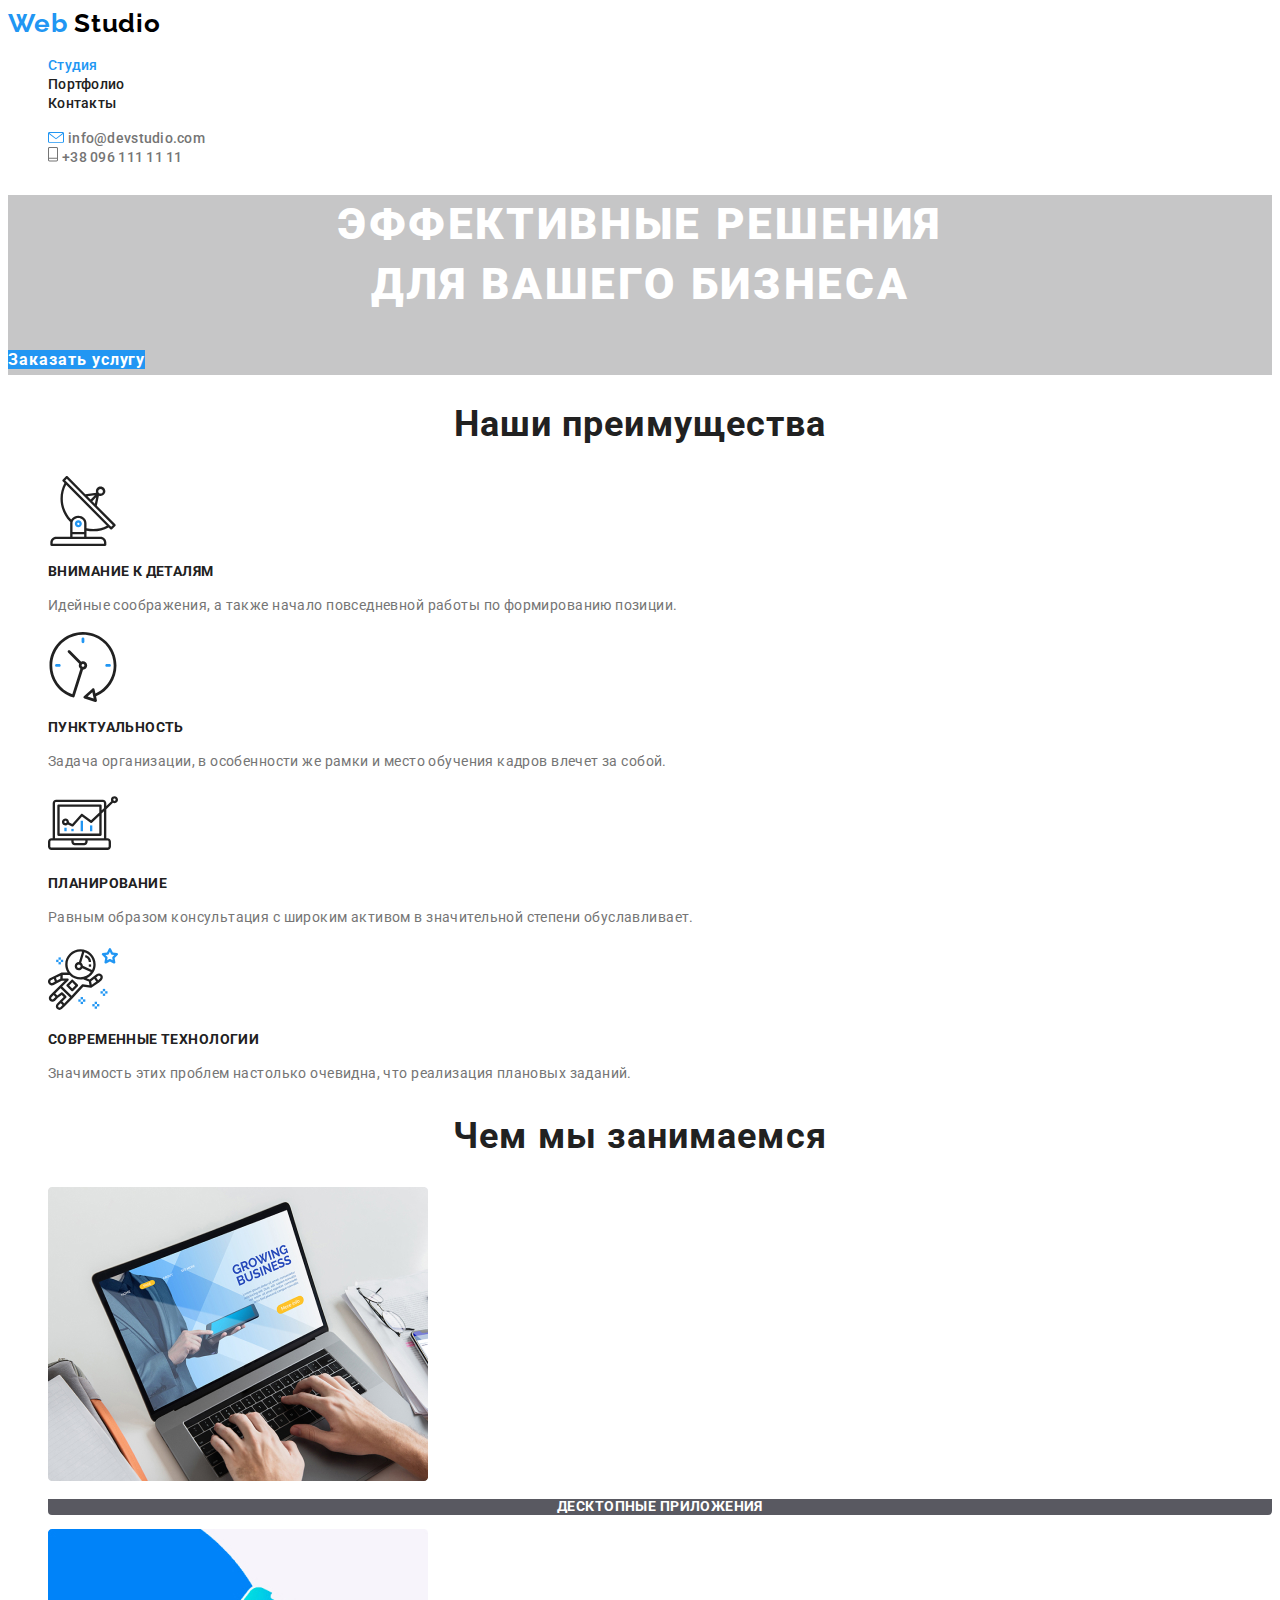
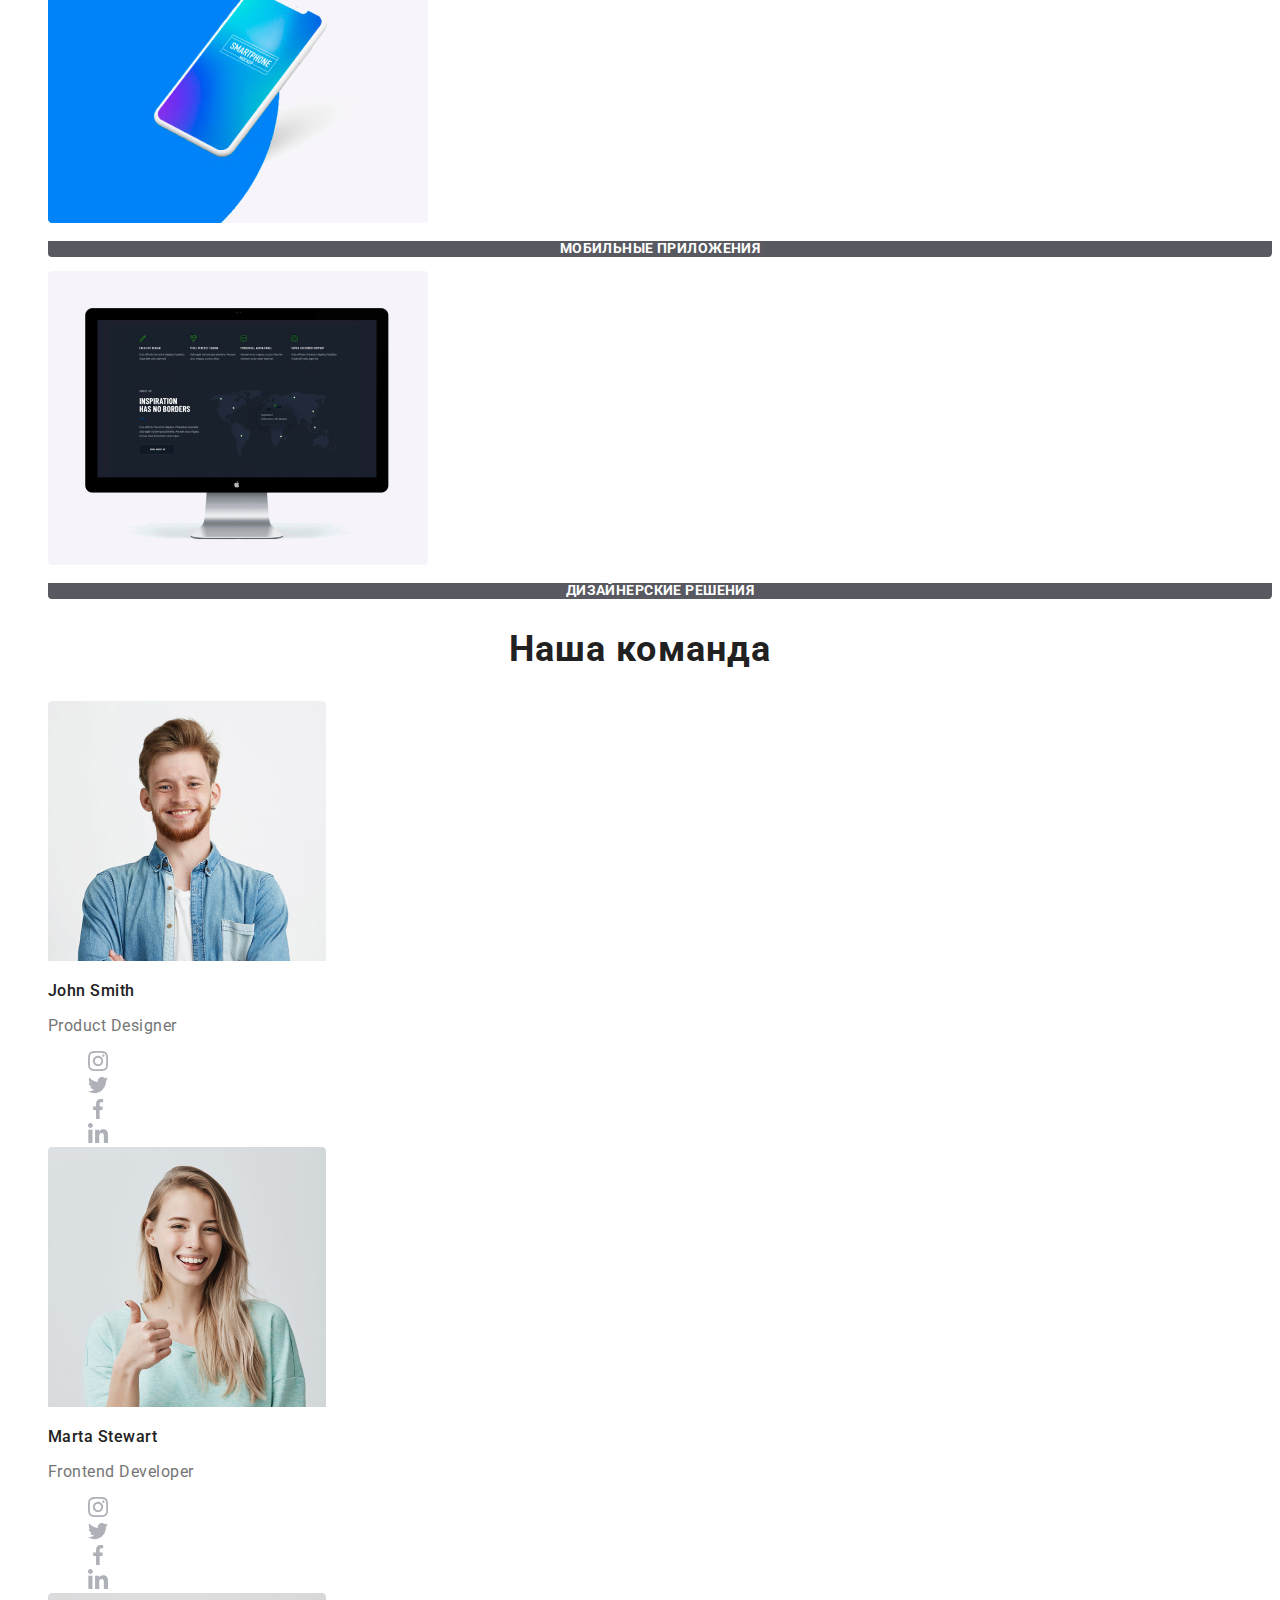
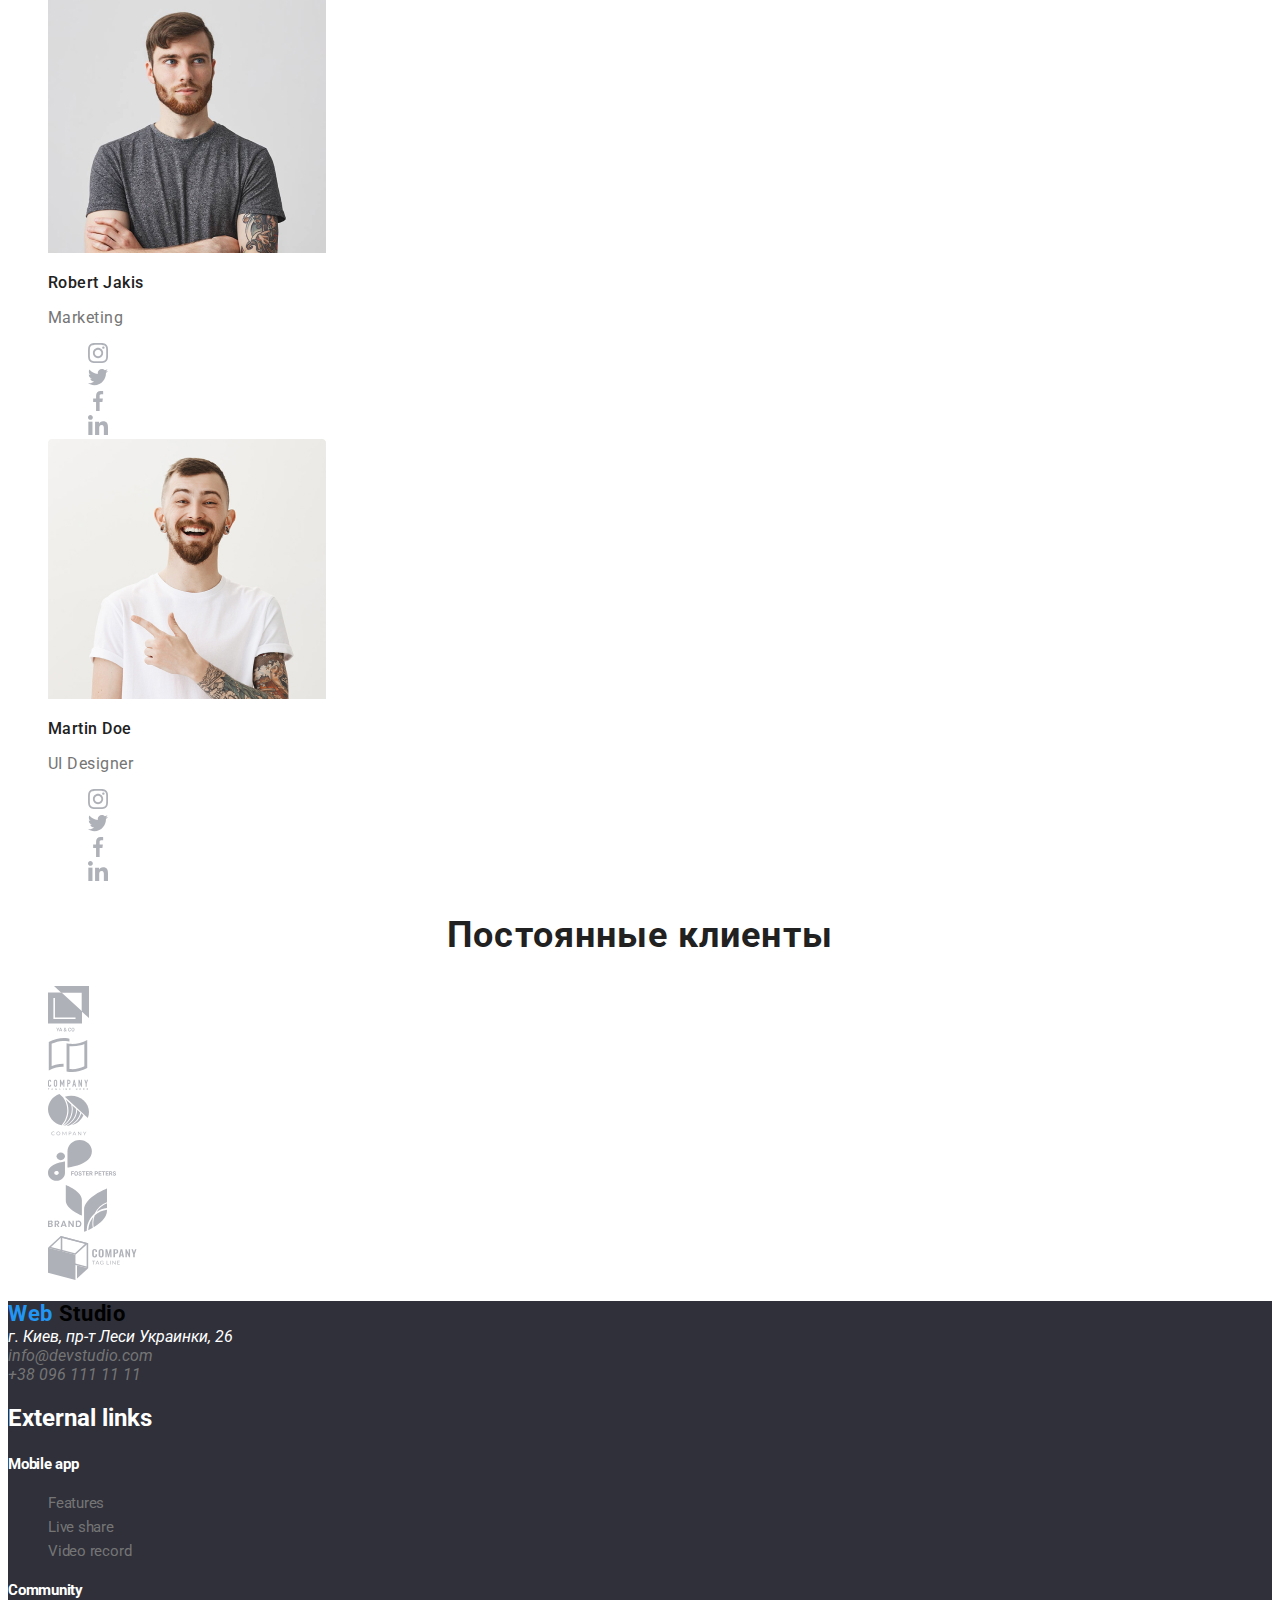
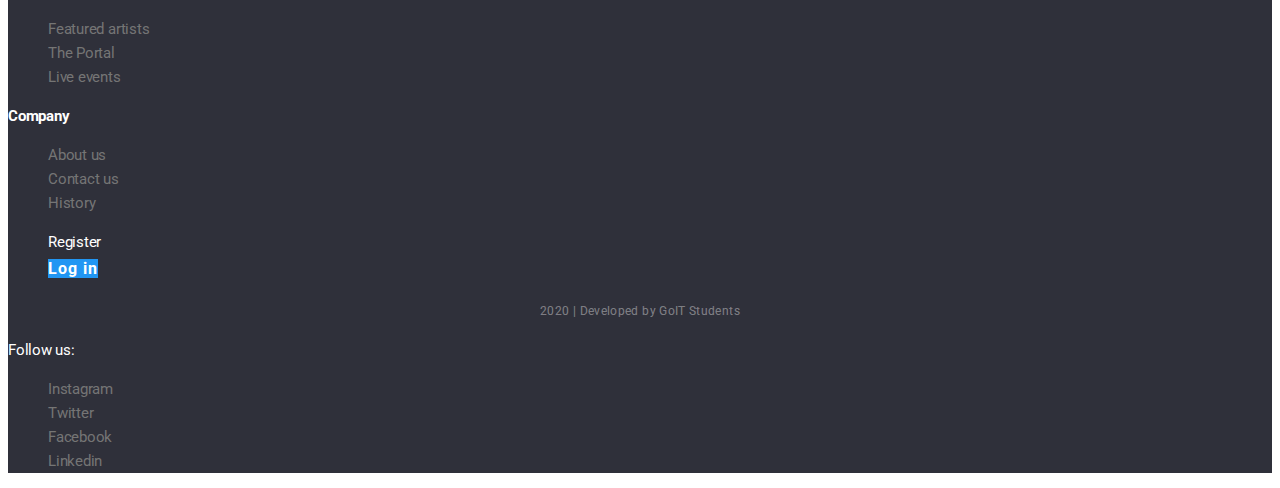
==== commit 75a7f207: "Добавляет разметку футера" ====
--- a/index.html
+++ b/index.html
@@ -16,7 +16,7 @@
     <header>
       <nav>
         <a href="./index.html" class="logo-head link"
-          ><span class="logo-web">Web</span
+          ><span class="logo-web">Web&nbsp</span
           ><span class="logo-studio">Studio</span></a
         >
         <ul class="site-nav list">
@@ -300,45 +300,114 @@
         </ul>
       </section>
     </main>
+
     <!-- Футер -->
-    <footer>
+    <footer class="page-footer">
+      <!-- Лого -->
       <a href="./index.html" class="logo-foot link"
-        ><span class="logo-web">Web</span
+        ><span class="logo-web">Web&nbsp</span
         ><span class="logo-studio">Studio</span></a
       >
+      <!-- Контактная информация -->
       <address>
         г. Киев, пр-т Леси Украинки, 26
       </address>
       <address>
-        <a href="mailto">info@devstudio.com</a> <br />
-        <a href="tel:380961111111">+38 096 111 11 11</a>
+        <a href="mailto" class="mail link">info@devstudio.com</a> <br />
+        <a href="tel:380961111111" class="phone link">+38 096 111 11 11</a>
       </address>
 
-      <b>присоединяйтесь</b>
-      <ul>
-        <li>
-          <a href="http://instagram.com/" aria-label="Ссылка на instagram"
-            >Instagram</a
-          >
-        </li>
-        <li>
-          <a href="http://twitter.com/" aria-label="Ссылка на twitter"
-            >Twitter</a
-          >
-        </li>
-        <li>
-          <a href="http://facebook.com/" aria-label="Ссылка на facebook"
-            >Facebook</a
-          >
-        </li>
-        <li>
-          <a href="http://linkedin.com/" aria-label="Ссылка на linkedin"
-            >Linkedin</a
-          >
-        </li>
+      <!-- Общие ссылки -->
+      <section>
+        <h2>External links</h2>
+
+        <h3>Mobile app</h3>
+        <ul class="list">
+          <li>
+            <a href="" class="link">Features</a>
+          </li>
+          <li>
+            <a href="" class="link">Live share</a>
+          </li>
+          <li>
+            <a href="" class="link">Video record</a>
+          </li>
+        </ul>
+
+        <h3>Community</h3>
+        <ul class="list">
+          <li>
+            <a href="" class="link">Featured artists</a>
+          </li>
+          <li>
+            <a href="" class="link">The Portal</a>
+          </li>
+          <li>
+            <a href="" class="link">Live events</a>
+          </li>
+        </ul>
+
+        <h3>Company</h3>
+        <ul class="list">
+          <li>
+            <a href="" class="link">About us</a>
+          </li>
+          <li>
+            <a href="" class="link">Contact us</a>
+          </li>
+          <li>
+            <a href="" class="link">History</a>
+          </li>
+        </ul>
+      </section>
+
+      <!-- Подписаться -->
+      <ul class="auth-nav list">
+        <li><a href="" class="button secondary">Register</a></li>
+        <li><a href="" class="button primary">Log in</a></li>
       </ul>
 
-      <p>2020 | Developed by GoIT Students</p>
+      <!-- Копирайт -->
+      <p class="copyrigyt">2020 | Developed by GoIT Students</p>
+
+      <!-- Соц ссылки -->
+      <div class="social">
+        <p class="label">Follow us:</p>
+        <ul class="list">
+          <li>
+            <a
+              href="http://instagram.com/"
+              aria-label="Ссылка на instagram"
+              class="link"
+              >Instagram</a
+            >
+          </li>
+          <li>
+            <a
+              href="http://twitter.com/"
+              aria-label="Ссылка на twitter"
+              class="link"
+              >Twitter</a
+            >
+          </li>
+          <li>
+            <a
+              href="http://facebook.com/"
+              aria-label="Ссылка на facebook"
+              class="link"
+              >Facebook</a
+            >
+          </li>
+          <li>
+            <a
+              href="http://linkedin.com/"
+              aria-label="Ссылка на linkedin"
+              class="link"
+              >Linkedin</a
+            >
+          </li>
+        </ul>
+      </div>
     </footer>
   </body>
 </html>
--- a/css/common.css
+++ b/css/common.css
@@ -20,7 +20,7 @@
   font-family: 'Raleway', sans-serif;
   font-weight: 700;
   font-size: 26px;
-  line-height: 1;
+  line-height: 1.19;
   text-decoration: none;
   letter-spacing: 0.03em;
 }
@@ -28,7 +28,7 @@
 .logo-foot {
   font-weight: 700;
   font-size: 22px;
-  line-height: 1;
+  line-height: 1.18;
   letter-spacing: 0.03em;
 }
 
@@ -54,16 +54,20 @@
 }
 
 .link:hover,
+.link:focus,
 .studio:hover,
+.studio:focus,
 .portfolio:hover,
-.сontact:hover {
+.portfolio:focus,
+.сontact:hover,
+.сontact:focus {
   color: var(--accent-text-color);
 }
 
 .cont-nav .link {
   font-weight: 500;
   font-size: 14px;
-  line-height: 1;
+  line-height: 1.14;
   letter-spacing: 0.02em;
 }
 
@@ -75,3 +79,50 @@
   text-decoration: none;
   color: var(--primery-texy-color);
 }
+
+/* Футер */
+.page-footer {
+  background-color: #2f303a;
+  color: var(--primary-white-color);
+}
+
+.copyrigyt {
+  font-weight: 400;
+  font-size: 12px;
+  line-height: 2;
+  text-align: center;
+  letter-spacing: 0.03em;
+  color: rgba(255, 255, 255, 0.4);
+}
+
+.social > .label {
+  font-size: 15px;
+  line-height: 1.6;
+  letter-spacing: -0.015em;
+
+  color: var(--primary-white-color);
+}
+
+.page-footer h3 {
+  font-weight: 700;
+  font-size: 15px;
+  line-height: 1.6;
+  letter-spacing: -0.015em;
+  color: var(--primary-white-color);
+}
+
+.page-footer .list {
+  font-size: 15px;
+  line-height: 1.6;
+  letter-spacing: -0.015em;
+  color: var(--primary-white-color);
+}
+
+/* .page-footer .link {
+  color: var(--primary-white-color);
+} */
+
+.button.secondary {
+  text-decoration-line: none;
+  color: var(--primary-white-color);
+}
--- a/css/main.css
+++ b/css/main.css
@@ -11,77 +11,6 @@
   --primary-white-color: #ffffff;
 }
 
-body {
-  font-family: 'Roboto', sans-serif;
-  background-color: var(--primary-white-color);
-  color: var(--primery-texy-color);
-}
-
-/* Логотип */
-.logo {
-  letter-spacing: 0.03em;
-}
-
-.logo-head {
-  font-family: 'Raleway', sans-serif;
-  font-weight: 700;
-  font-size: 26px;
-  line-height: 1;
-  text-decoration: none;
-  letter-spacing: 0.03em;
-}
-
-.logo-foot {
-  font-weight: 700;
-  font-size: 22px;
-  line-height: 1;
-  letter-spacing: 0.03em;
-}
-
-.logo-web {
-  color: #2196f3;
-}
-
-.logo-studio {
-  color: #000000;
-}
-
-/* Навигация сайта */
-.site-nav .link {
-  font-weight: 500;
-  font-size: 14px;
-  line-height: 1;
-  letter-spacing: 0.02em;
-  color: var(--title-text-color);
-}
-
-.site-nav .link.current {
-  color: var(--accent-text-color);
-}
-
-.link:hover,
-.studio:hover,
-.portfolio:hover,
-.сontact:hover {
-  color: var(--accent-text-color);
-}
-
-.cont-nav .link {
-  font-weight: 500;
-  font-size: 14px;
-  line-height: 1;
-  letter-spacing: 0.02em;
-}
-
-.list {
-  list-style: none;
-}
-
-.link {
-  text-decoration: none;
-  color: var(--primery-texy-color);
-}
-
 /* Герой */
 .hero {
   background-color: rgb(198, 198, 199);
@@ -93,7 +22,7 @@
   text-align: center;
   font-weight: 900;
   font-size: 44px;
-  line-height: 1.4;
+  line-height: 1.36;
   letter-spacing: 0.06em;
 }
 
@@ -101,7 +30,7 @@
   text-decoration: none;
   font-weight: 700;
   font-size: 16px;
-  line-height: 1.9;
+  line-height: 1.88;
   text-align: center;
   letter-spacing: 0.06em;
   color: var(--primary-white-color);
@@ -116,7 +45,7 @@
 .section h2 {
   font-weight: 700;
   font-size: 36px;
-  line-height: 1.2;
+  line-height: 1.16;
   text-align: center;
   letter-spacing: 0.03em;
   color: var(--title-text-color);
@@ -125,7 +54,7 @@
 .advantage-title {
   font-weight: 700;
   font-size: 14px;
-  line-height: 1;
+  line-height: 1.14;
   letter-spacing: 0.03em;
   text-transform: uppercase;
   color: var(--title-text-color);
@@ -134,7 +63,7 @@
 .advantage .text {
   font-weight: 400;
   font-size: 14px;
-  line-height: 1.7;
+  line-height: 1.71;
   letter-spacing: 0.03em;
 }
 
@@ -144,7 +73,7 @@
   border-radius: 0px 0px 4px 4px;
   font-weight: 700;
   font-size: 14px;
-  line-height: 1;
+  line-height: 1.14;
   text-align: center;
   letter-spacing: 0.03em;
   text-transform: uppercase;
@@ -156,7 +85,7 @@
 .team-title {
   font-weight: 500;
   font-size: 16px;
-  line-height: 1;
+  line-height: 1.19;
   letter-spacing: 0.03em;
   color: var(--title-text-color);
   /* text-align: center; */
@@ -165,7 +94,7 @@
 .team-position {
   font-weight: 400;
   font-size: 16px;
-  line-height: 1;
+  line-height: 1.19;
   letter-spacing: 0.03em;
   color: var(--primery-texy-color);
   /* text-align: center; */
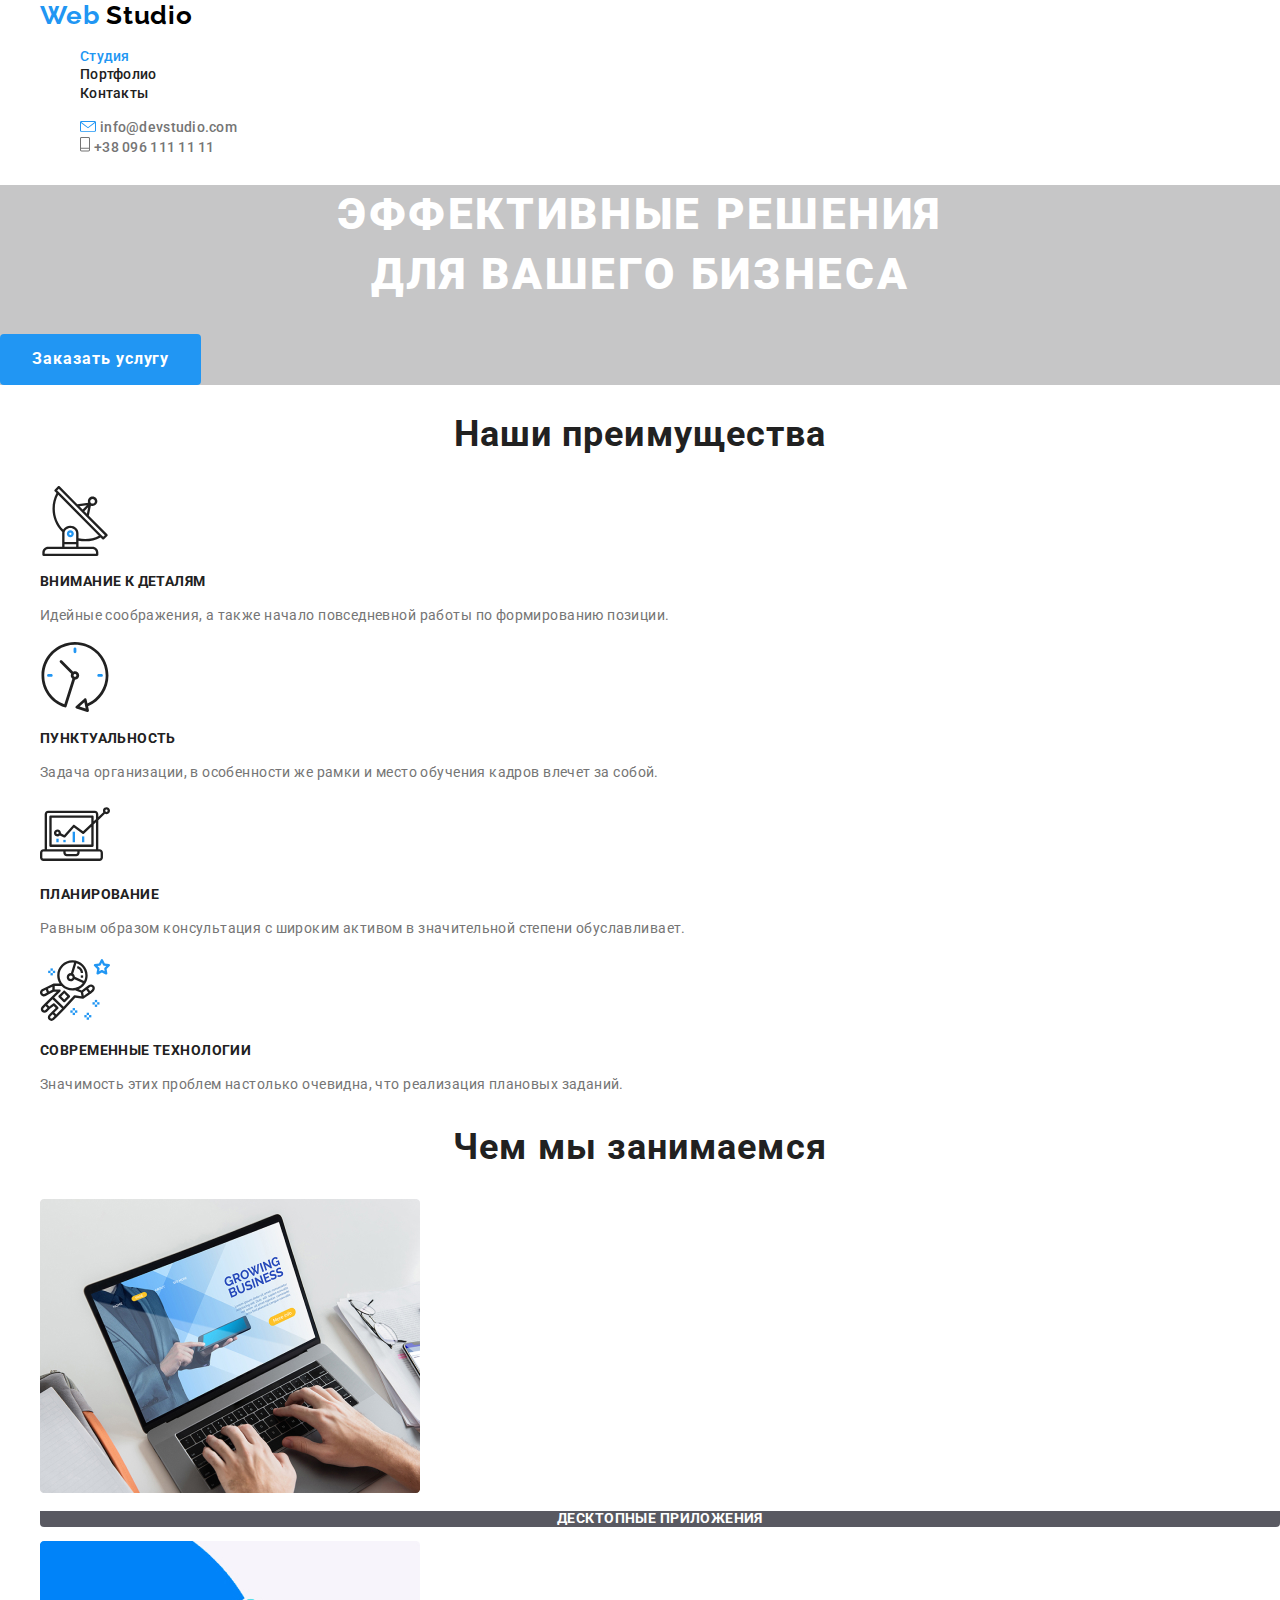
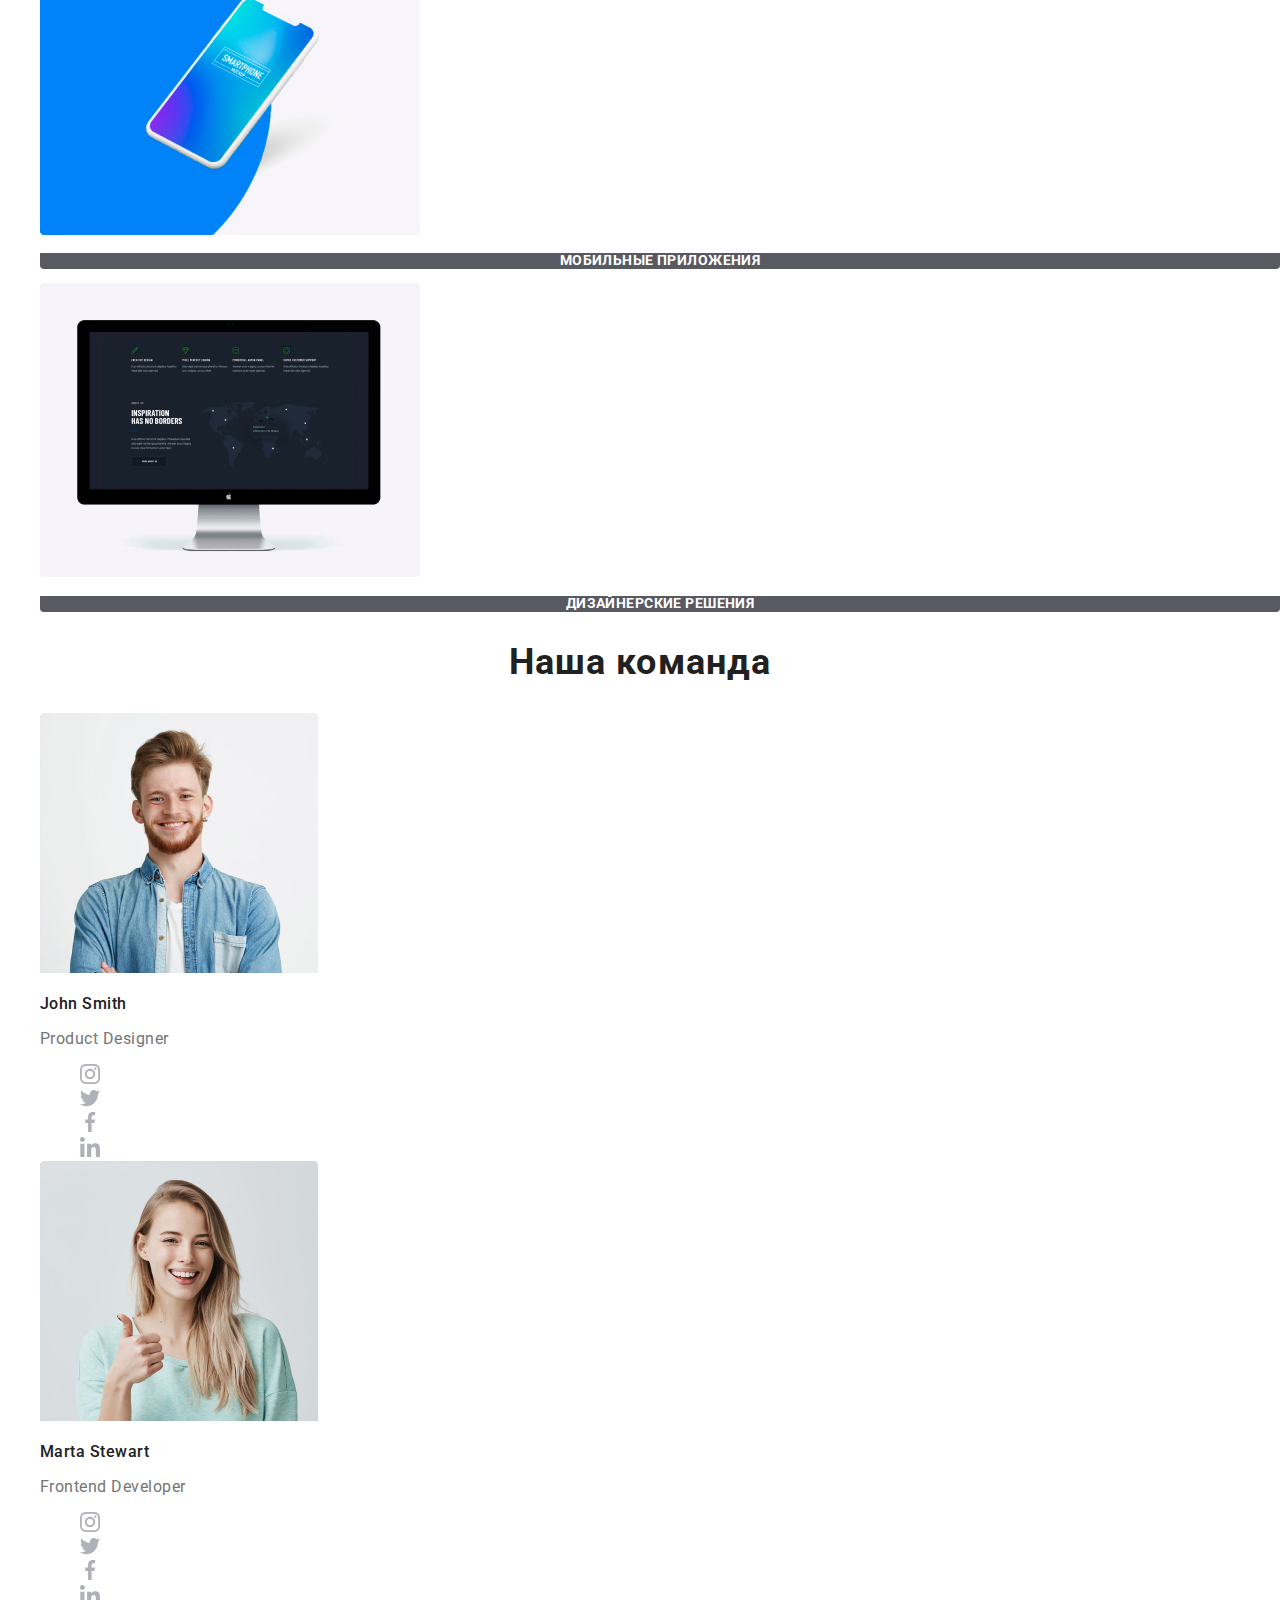
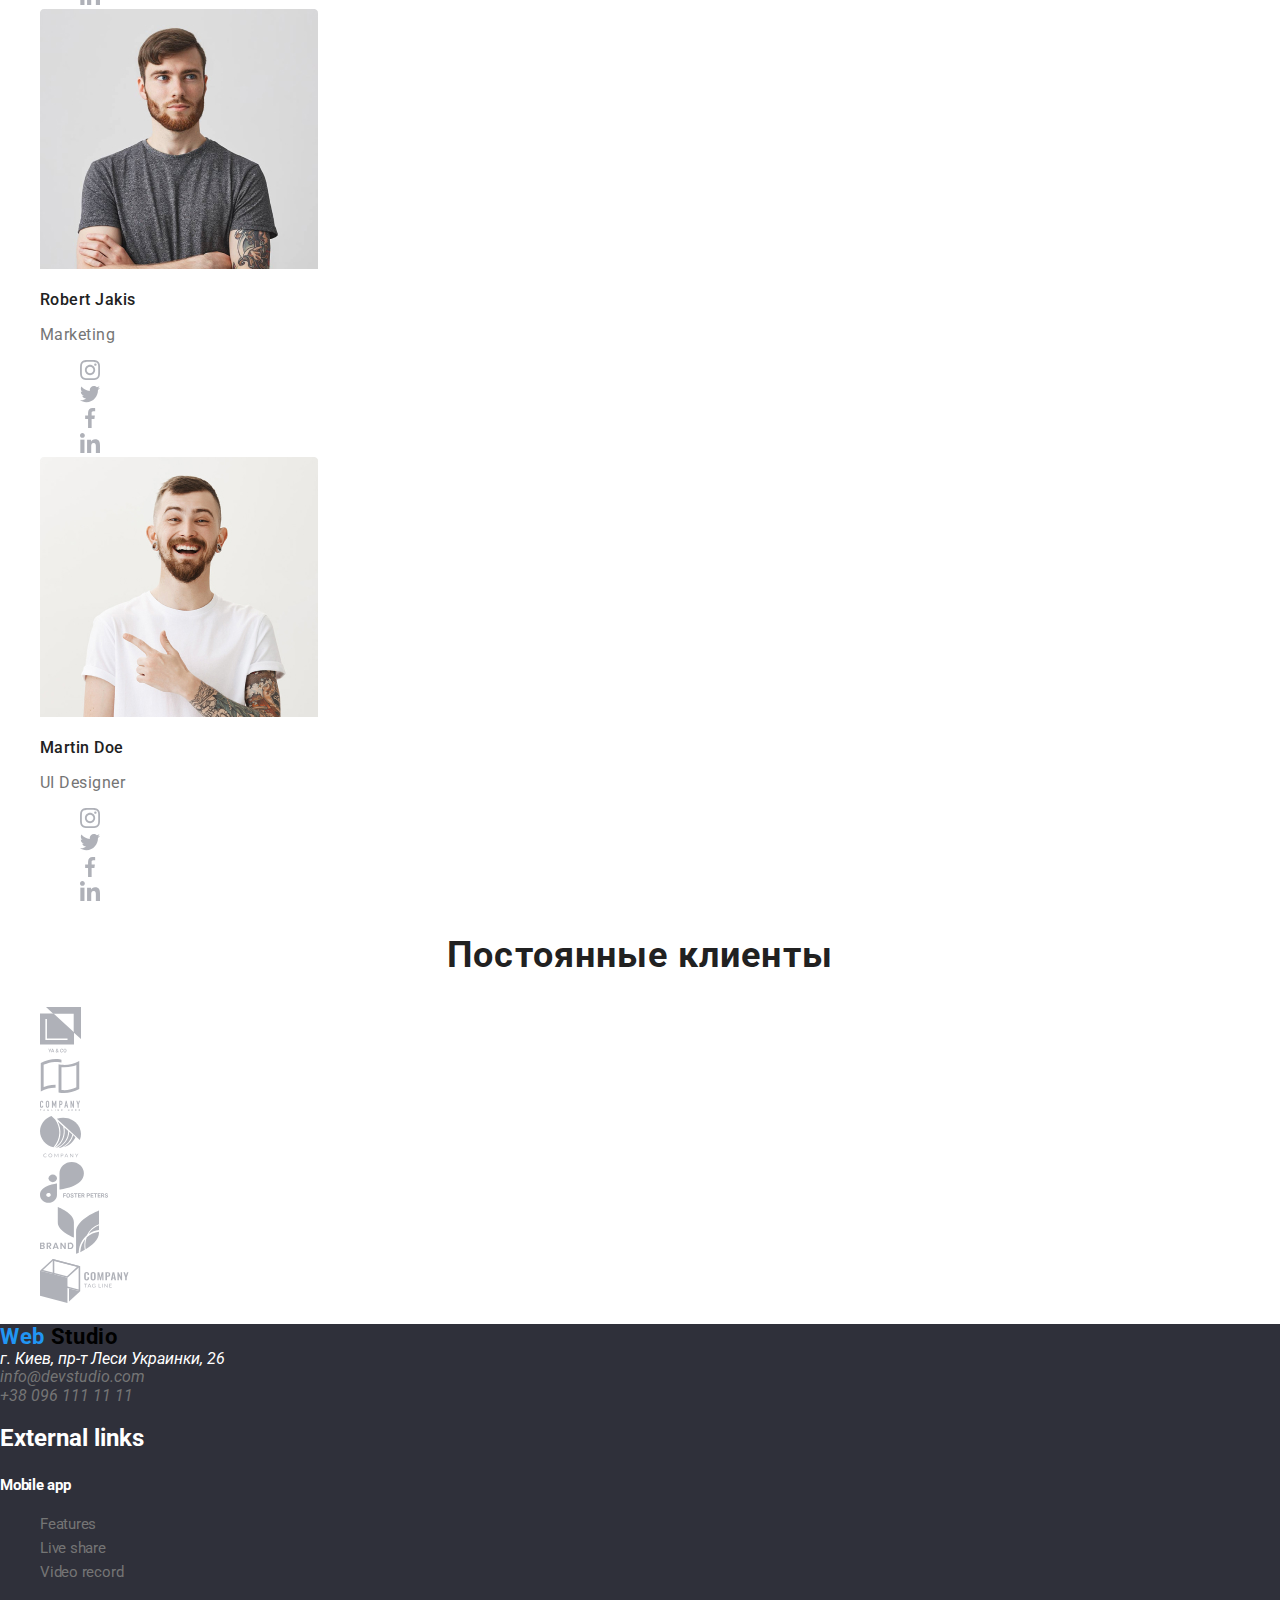
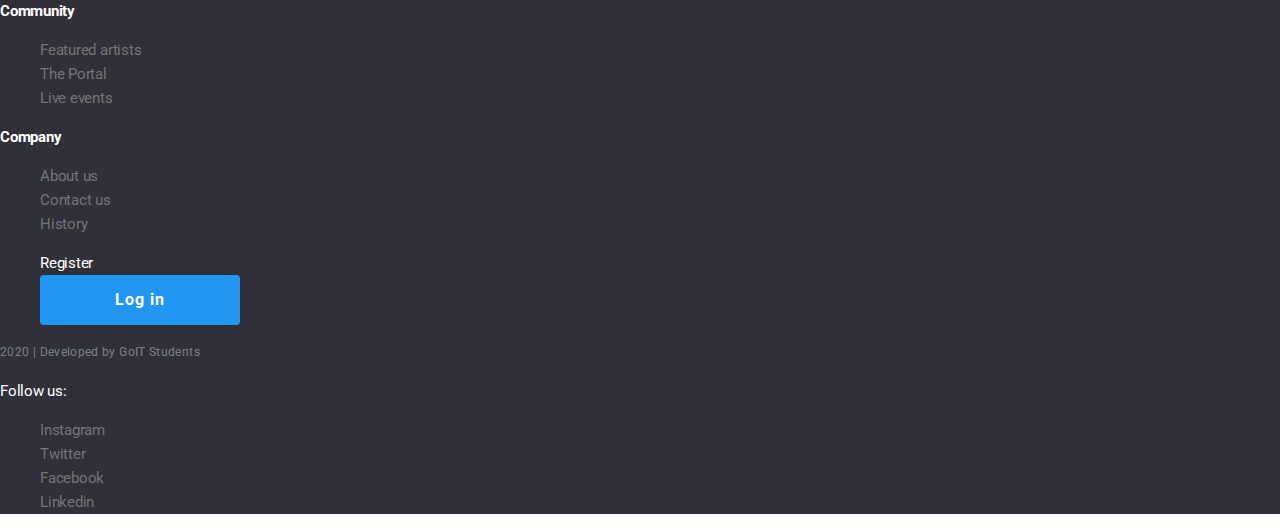
==== commit 1edc82ee: "Добавляет стили основной страницы" ====
--- a/index.html
+++ b/index.html
@@ -7,37 +7,50 @@
       href="https://fonts.googleapis.com/css2?family=Raleway:wght@700&family=Roboto:wght@400;500;700;900&display=swap"
       rel="stylesheet"
     />
+    <link
+      rel="stylesheet"
+      href="https://cdnjs.cloudflare.com/ajax/libs/modern-normalize/0.6.0/modern-normalize.min.css"
+    />
     <link rel="stylesheet" href="./css/common.css" />
     <link rel="stylesheet" href="./css/main.css" />
     <title>goit-markup-hw-02</title>
   </head>
   <body>
     <!-- Шапка сайта -->
-    <header>
-      <nav>
-        <a href="./index.html" class="logo-head link"
-          ><span class="logo-web">Web&nbsp</span
-          ><span class="logo-studio">Studio</span></a
-        >
-        <ul class="site-nav list">
-          <li class="studio">
-            <a href="" class="link current">Студия</a>
-          </li>
-          <li class="portfolio">
-            <a href="./portfolio.html" class="link">Портфолио</a>
-          </li>
-          <li class="сontact"><a href="" class="link">Контакты</a></li>
-        </ul>
-        <ul class="cont-nav list">
-          <li>
-            <img src="./img/mailicon.svg" alt="иконка почты" />
-            <a href="mailto" class="mail link">info@devstudio.com</a>
-          </li>
-          <li>
-            <img src="./img/phoneicon.svg" alt="иконка телефона" />
-            <a href="tel:380961111111" class="phone link">+38 096 111 11 11</a>
-          </li>
-        </ul>
+    <header class="page-header">
+      <nav class="container">
+        <!-- Контейнер с навигацией -->
+        <div class="container-nav">
+          <a href="./index.html" class="logo-head link"
+            ><span class="logo-web">Web&nbsp</span
+            ><span class="logo-studio">Studio</span></a
+          >
+          <ul class="site-nav list">
+            <li class="studio">
+              <a href="" class="link current">Студия</a>
+            </li>
+            <li class="portfolio">
+              <a href="./portfolio.html" class="link">Портфолио</a>
+            </li>
+            <li class="сontact"><a href="" class="link">Контакты</a></li>
+          </ul>
+        </div>
+
+        <!-- Контейнер почта и телефон -->
+        <div class="container-contacts">
+          <ul class="cont-nav list">
+            <li>
+              <img src="./img/mailicon.svg" alt="иконка почты" />
+              <a href="mailto" class="mail link">info@devstudio.com</a>
+            </li>
+            <li>
+              <img src="./img/phoneicon.svg" alt="иконка телефона" />
+              <a href="tel:380961111111" class="phone link"
+                >+38 096 111 11 11</a
+              >
+            </li>
+          </ul>
+        </div>
       </nav>
     </header>
 
--- a/css/common.css
+++ b/css/common.css
@@ -1,16 +1,35 @@
 :root {
-  --primery-texy-color: #757575;
+  --primery-text-color: #757575;
   --title-text-color: #212121;
   --accent-text-color: #2196f3;
   --primary-white-color: #ffffff;
 }
 
+html {
+  box-sizing: border-box;
+}
+
+*,
+*::before,
+*::after {
+  box-sizing: inherit;
+}
+
 body {
+  margin: 0;
   font-family: 'Roboto', sans-serif;
   background-color: var(--primary-white-color);
-  color: var(--primery-texy-color);
+  color: var(--primery-text-color);
 }
 
+/* Контейнер шапки */
+.container {
+  margin-left: auto; /*центрирование блока навигации*/
+  margin-right: auto; /*центрирование блока навигации*/
+  width: 1230px; /*задаем размер блока 1200 согласно сетки с дизайна + учитываем отступы слева и справа по 15px*/
+  padding-left: 15px;
+  padding-right: 15px;
+}
 /* Логотип */
 .logo {
   letter-spacing: 0.03em;
@@ -77,7 +96,7 @@
 
 .link {
   text-decoration: none;
-  color: var(--primery-texy-color);
+  color: var(--primery-text-color);
 }
 
 /* Футер */
@@ -87,10 +106,8 @@
 }
 
 .copyrigyt {
-  font-weight: 400;
   font-size: 12px;
   line-height: 2;
-  text-align: center;
   letter-spacing: 0.03em;
   color: rgba(255, 255, 255, 0.4);
 }
@@ -126,3 +143,7 @@
   text-decoration-line: none;
   color: var(--primary-white-color);
 }
+
+.page-header {
+  background-color: var(--primary-white-color);
+}
--- a/css/main.css
+++ b/css/main.css
@@ -5,7 +5,7 @@
 /* телефон, почта футер rgba(255, 255, 255, 0.6) */
 
 :root {
-  --primery-texy-color: #757575;
+  --primery-text-color: #757575;
   --title-text-color: #212121;
   --accent-text-color: #2196f3;
   --primary-white-color: #ffffff;
@@ -27,6 +27,10 @@
 }
 
 .button.primary {
+  min-width: 200px;
+  display: inline-block;
+  border-radius: 4px;
+  padding: 10px 32px;
   text-decoration: none;
   font-weight: 700;
   font-size: 16px;
@@ -35,6 +39,7 @@
   letter-spacing: 0.06em;
   color: var(--primary-white-color);
   background-color: var(--accent-text-color);
+  text-align: center;
   /* display: flex;
   align-items: center;
    */
@@ -96,6 +101,6 @@
   font-size: 16px;
   line-height: 1.19;
   letter-spacing: 0.03em;
-  color: var(--primery-texy-color);
+  color: var(--primery-text-color);
   /* text-align: center; */
 }
